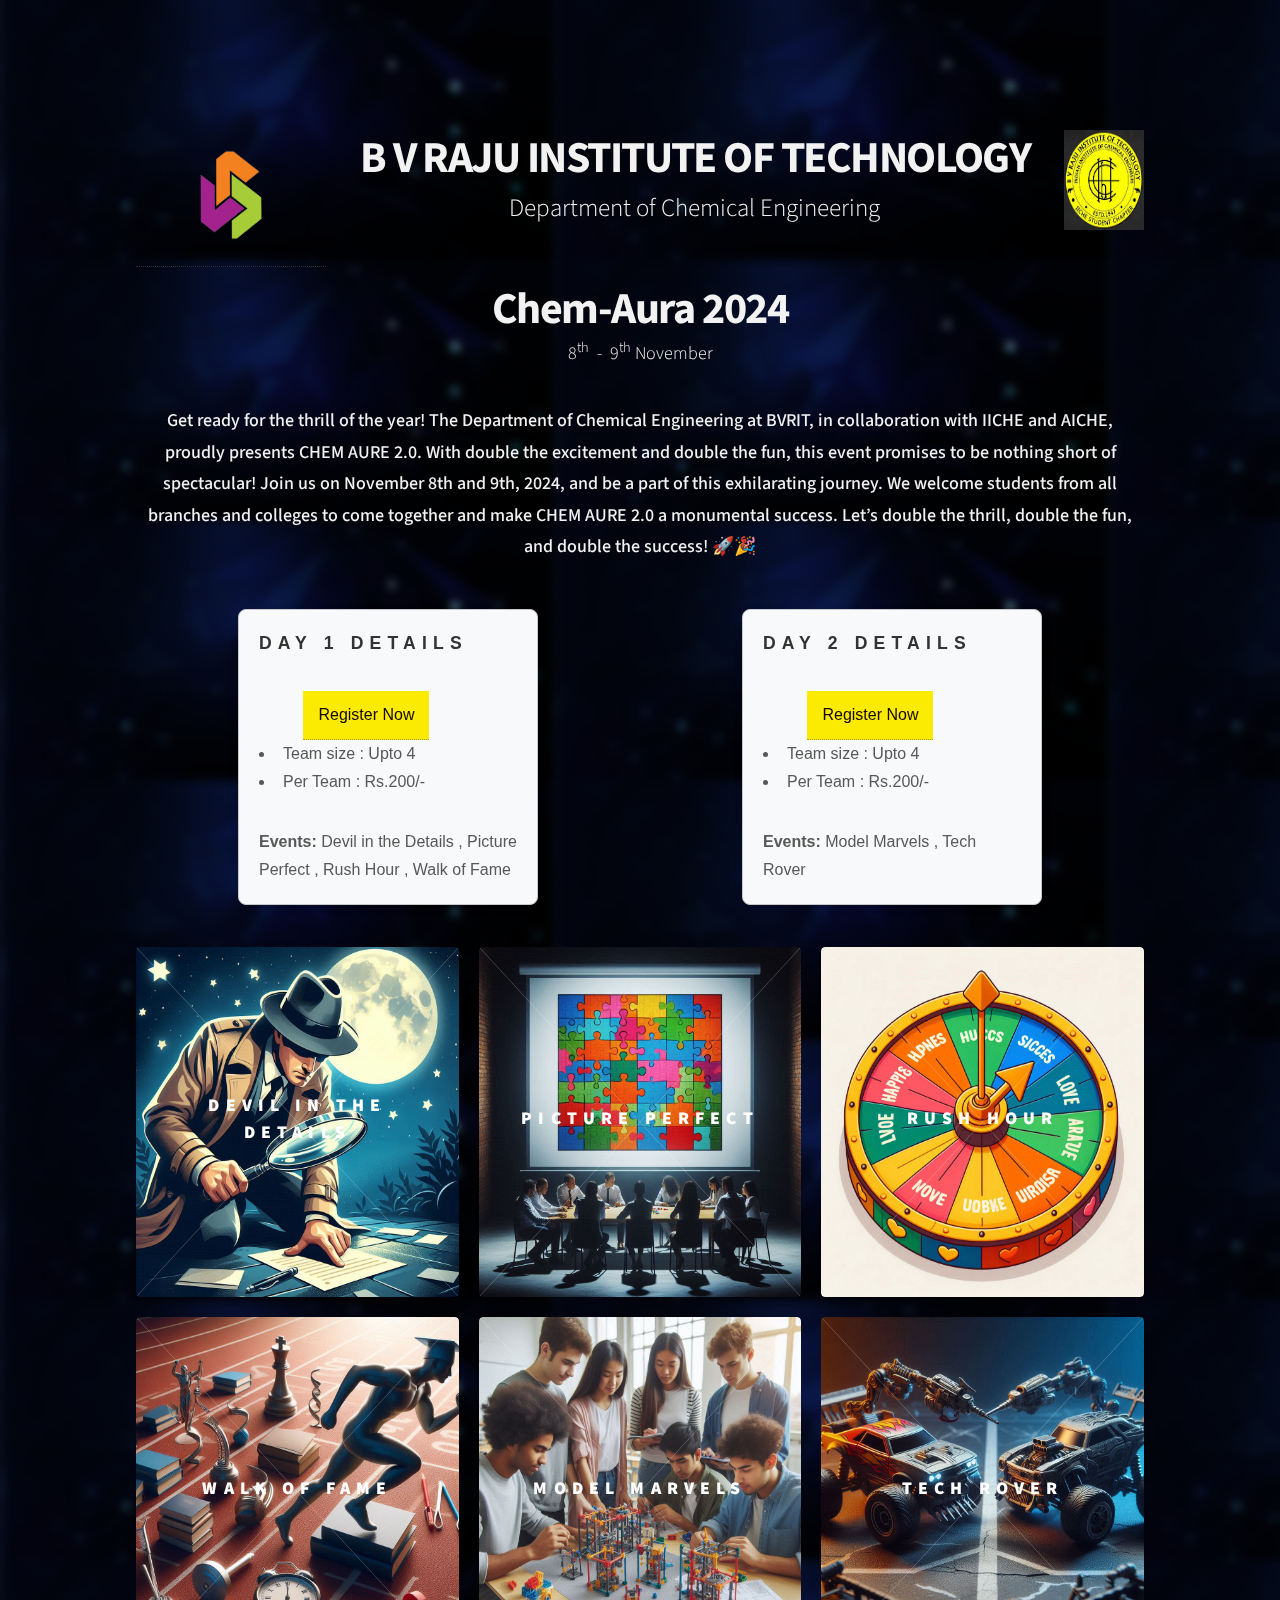
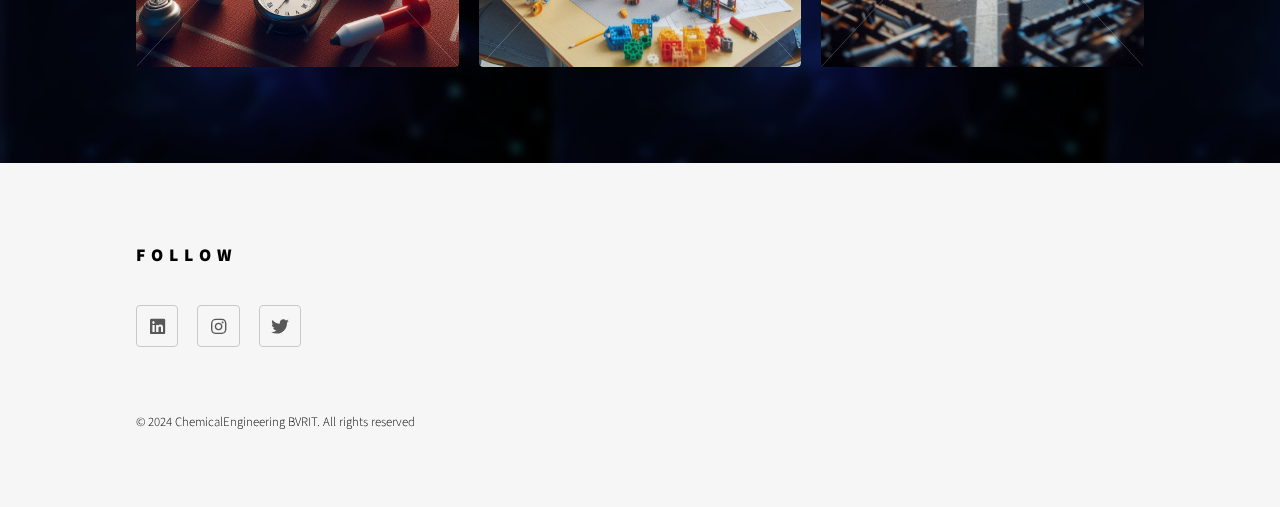
==== index.html @ 90253277 "Add files via upload" ====
<!DOCTYPE HTML>
<!--
	Phantom by HTML5 UP
	html5up.net | @ajlkn
	Free for personal and commercial use under the CCA 3.0 license (html5up.net/license)
-->
<html>

<head>
	<style>
		h1 {
			text-align: center;
		}
		/* h2{
			color: black;
		} */
	</style>
	<link rel="icon" href="./images/logo5.jpeg" type="image/png">
	<title>Chem-Aura</title>
	<meta charset="utf-8" />
	<meta name="viewport" content="width=device-width, initial-scale=1, user-scalable=no" />
	<link rel="stylesheet" href="assets/css/main.css" />
	<noscript>
		<link rel="stylesheet" href="assets/css/noscript.css" />
	</noscript>
	<link rel="stylesheet" href="./style.css">

</head>

<body class="is-preload">
	<!-- Wrapper -->
	<div id="wrapper">


		<!-- Header -->
		<header id="header">



			<!-- Logo -->
			<!-- <a href="index.html" class="logo">
									<a href="https://www.bvrit.ac.in/">
										<img src="./images/download.png" height="100" width="80" alt=""/>
									</a>
									<span class="symbol"></span>
									
								</a> -->

			<!-- Nav -->
			<!-- <nav>
									<ul>
										
										<li><a href="#">HOME</a></li>
										<li><a href="#">EVENTS</a></li>
										<li><a href="#">ACHIEVEMENTS</a></li>
										<li><a href="#">GALLERY</a></li>
										<li><a href="#">SIGN IN</a></li>
										<li><a href="#">LOGIN</a></li>
										<li><a href="#menu">Menu</a></li>										
									</ul>
								</nav> -->





		</header>

		<!-- Menu -->
		<!-- <nav id="menu">
						<h2>Menu</h2>
						<ul>
							<li><a href="index.html">HOME</a></li>
							<li><a href="generic.html">EVENTS</a></li>
							<li><a href="generic.html">ABOUT US</a></li>
							<li><a href="generic.html">GALLERY</a></li>
							<li><a href="elements.html">CONTACT US</a></li>
						</ul>
					</nav> -->

		<!-- Main -->
		<div id="main">
			<div class="inner">
				<div class="title">
					<div>
						<a href="https://www.bvrit.ac.in/" target="_blank">
							<img src="./images/vishnulogo.png" height="130" width="190" alt="" />
						</a>
					</div>
					<div class="one">
						<h1>B V RAJU INSTITUTE OF TECHNOLOGY</h1>
						<p class="dates">Department of Chemical Engineering</p>
					</div>
					<div style="margin-bottom: 10px;">
						
							<img src="./images/logo5.jpeg" height="100" width="80" alt="" />
						</a>
					</div>
				</div>
				<div class="top">

					<div class="sample">

						<h1>Chem-Aura 2024</h1>
						<p class="dates">8<sup>th</sup>&nbsp;&nbsp;-&nbsp;&nbsp;9<sup>th</sup>&nbsp;November
						</p>
					</div>

					<p style="font-weight: 500; font-size: 18px;">
						Get ready for the thrill of the year! The Department of Chemical Engineering at BVRIT, in collaboration with IICHE and AICHE, proudly presents CHEM AURE 2.0. With double the excitement and double the fun, this event promises to be nothing short of spectacular! Join us on November 8th and 9th, 2024, and be a part of this exhilarating journey. We welcome students from all branches and colleges to come together and make CHEM AURE 2.0 a monumental success. Let’s double the thrill, double the fun, and double the success! 🚀🎉
					</p>
				</div>
                <div class="box-container">
					<div class="box">
						<h2>Day 1 Details</h2>
						&nbsp;&nbsp;&nbsp;&nbsp;&nbsp;&nbsp;&nbsp;&nbsp;&nbsp;&nbsp;<a href="https://docs.google.com/forms/d/e/1FAIpQLScf9e04W1y0f5nk5h-5XOIHzHJg6T44uMet6KG5LldfejYr8A/viewform?usp=sf_link" class="register-button">Register Now</a>
                        <br>
						<ul>
                            <li>Team size : Upto 4</li>
                            <li>Per Team : Rs.200/-</li>
                        </ul>
						<p><strong>Events:</strong> Devil in the Details , Picture Perfect , Rush Hour , Walk of Fame</p>
					</div>
					<div class="box">
						<h2>Day 2 Details</h2>
						&nbsp;&nbsp;&nbsp;&nbsp;&nbsp;&nbsp;&nbsp;&nbsp;&nbsp;&nbsp;<a href="https://docs.google.com/forms/d/e/1FAIpQLScf9e04W1y0f5nk5h-5XOIHzHJg6T44uMet6KG5LldfejYr8A/viewform?usp=sf_link" class="register-button">Register Now</a>
						<ul>
                            <li>Team size : Upto 4</li>
                            <li>Per Team : Rs.200/-</li>
                        </ul>
						<p><strong>Events:</strong> Model Marvels , Tech Rover</p>
					</div>
				</div>

				<!-- <header>
								<h1>TECHSURGE 2023<br />
									
									<style>
										body{
											font-family: Calibri,sans-serif;
										}
									</style>
								</h1>
								<b><fontsize="5">Welcome to our upcoming tech extravaganza! We are thrilled to announce the arrival of TECHSURGE, an
								electrifying celebration of innovation, creativity, and all things tech. Get ready to immerse yourself in a dynamic
								atmosphere where brilliant minds converge to showcase groundbreaking projects, explore the latest advancements, and
								engage in riveting discussions. From coding challenges to new innovations, TechSurge promises a journey
								through the cutting edge of technology. Whether you're a seasoned professional, a student eager to learn, or just
								someone with a passion for tech, join us for an unforgettable experience that will fuel your curiosity, broaden your
								horizons, and leave you inspired. Mark your calendars, because the future of technology awaits at TechSurge!</font></b>
							</header> -->
				<section class="tiles">
					<article>
						<span class="image">
							<img src="./images/a detective holding a magnifying glass.png" height="350" width="350" alt="" />
						</span>
						<a href="./devilInTheDetails.html">

							<h2>Devil in the Details</h2>

							<div class="content">
								<p>Catch or notice the mysterious element hidden in the details!</p>
							</div>
						</a>
					</article>
					<article>
						<span class="image">
							<img src="./images/a puzzle being screened on a projector.png" height="350" width="350" alt="" />
						</span>
						<a href="./picturePerfect.html">
							<h2>Picture Perfect</h2>
							<div class="content">
								<p>Use your intellect and find what it is!</p>
							</div>
						</a>
					</article>
					<article>
						<span class="image">
							<img src="./images/an interesting lucky spinning wheel.png" height="350" width="350" alt="" />
						</span>
						<a href="./RushHour.html">
							<h2>Rush hour</h2>
							<div class="content">
								<p>Be quick and be wise !</p>
							</div>
						</a>
					</article>
					<article>
						<span class="image">
							<img src="./images/a person on a running track with academic props.png" height="350" width="350" alt="" />
						</span>
						<a href="./Walk_of_Fame.html">
							<h2>Walk of Fame</h2>
							<div class="content">
								<p>Check your luck but be cautious at the same time !</p>
							</div>
						</a>
					</article>
					<article>
						<span class="image">
							<img src="./images/students creating engineering models.png" height="350" width="350" alt="" />
						</span>
						<a href="./ModelMarvels.html">
							<h2>Model Marvels</h2>
							<div class="content">
								<p>Show them where you stand in your academics!</p>
							</div>
						</a>
					</article>
					<article>
						<span class="image">
							<img src="./images/two toycars in a battle arena fighting each other.png" height="350" width="350" alt="" />
						</span>
						<a href="./TechRover.html">
							<h2>Tech Rover</h2>
							<div class="content">
								<p>Build you vehicle and leave the world behind!</p>
							</div>
						</a>
					</article>
				</section>
			</div>
		</div>

		<!-- Footer -->
		<footer id="footer">
			<div class="inner">
				<!-- <section>
								<h2>Get in touch</h2>
								<form method="post" action="#">
									<div class="fields">
										<div class="field half">
											<input type="text" name="name" id="name" placeholder="Name" />
										</div>
										<div class="field half">
											<input type="email" name="email" id="email" placeholder="Email" />
										</div>
										<div class="field">
											<textarea name="message" id="message" placeholder="Message"></textarea>
										</div>
									</div>
									<ul class="actions">
										<li><input type="submit" value="Send" class="primary" /></li>
									</ul>
								</form>
							</section> -->
				<section>
					<h2 style="color: black;">Follow</h2>
					<ul class="icons">
						<li><a href="https://www.linkedin.com/school/bv-raju-institute-of-technology-bvrit-/posts/?feedView=all"
								class="icon brands style2 fa-linkedin"><span class="label">Linkedin</span></a></li>

						<li><a href="https://www.instagram.com/iiche_bvrit?igsh=Nmg1cHo3Y2VwanJh"
								class="icon brands style2 fa-instagram"><span class="label">Instagram</span></a></li>
						<li><a href="https://twitter.com/bvritiic?lang=en" class="icon brands style2 fa-twitter"><span
									class="label">Dribbble</span></a></li>
						<!-- <li><a href="#" class="icon brands style2 fa-github"><span class="label">GitHub</span></a></li>
									<li><a href="#" class="icon brands style2 fa-500px"><span class="label">500px</span></a></li>
									<li><a href="#" class="icon solid style2 fa-phone"><span class="label">Phone</span></a></li>
									<li><a href="#" class="icon solid style2 fa-envelope"><span class="label">Email</span></a></li> -->
					</ul>
				</section>
				<ul class="copyright">
					<li style="color: black;">&copy; 2024 ChemicalEngineering BVRIT. All rights reserved</li>
				</ul>
			</div>
		</footer>

	</div>

	<!-- Scripts -->
	<script src="assets/js/jquery.min.js"></script>
	<script src="assets/js/browser.min.js"></script>
	<script src="assets/js/breakpoints.min.js"></script>
	<script src="assets/js/util.js"></script>
	<script src="assets/js/main.js"></script>

</body>

</html>
---- assets/css/main.css ----
@import url(fontawesome-all.min.css);
@import url("https://fonts.googleapis.com/css?family=Source+Sans+Pro:300,700,900");

/*
	Phantom by HTML5 UP
	html5up.net | @ajlkn
	Free for personal and commercial use under the CCA 3.0 license (html5up.net/license)
*/

html, body, div, span, applet, object,
iframe, h1, h2, h3, h4, h5, h6, p, blockquote,
pre, a, abbr, acronym, address, big, cite,
code, del, dfn, em, img, ins, kbd, q, s, samp,
small, strike, strong, sub, sup, tt, var, b,
u, i, center, dl, dt, dd, ol, ul, li, fieldset,
form, label, legend, table, caption, tbody,
tfoot, thead, tr, th, td, article, aside,
canvas, details, embed, figure, figcaption,
footer, header, hgroup, menu, nav, output, ruby,
section, summary, time, mark, audio, video {
	margin: 0;
	padding: 0;
	border: 0;
	font-size: 100%;
	font: inherit;
	vertical-align: baseline;}

article, aside, details, figcaption, figure,
footer, header, hgroup, menu, nav, section {
	display: block;}

body {
	line-height: 1;
}

ol, ul {
	list-style: none;
}

blockquote, q {
	quotes: none;
}

	blockquote:before, blockquote:after, q:before, q:after {
		content: '';
		content: none;
	}

table {
	border-collapse: collapse;
	border-spacing: 0;
}

body {
	-webkit-text-size-adjust: none;
}

mark {
	background-color: transparent;
	color: inherit;
}

input::-moz-focus-inner {
	border: 0;
	padding: 0;
}

input, select, textarea {
	-moz-appearance: none;
	-webkit-appearance: none;
	-ms-appearance: none;
	appearance: none;
}

/* Basic */

	@-ms-viewport {
		width: device-width;
	}

	body {
		-ms-overflow-style: scrollbar;
	}

	@media screen and (max-width: 480px) {

		html, body {
			min-width: 320px;
		}

	}

	html {
		box-sizing: border-box;
	}

	*, *:before, *:after {
		box-sizing: inherit;
	}

	body {
		background: #ffffff;
	}

		body.is-preload *, body.is-preload *:before, body.is-preload *:after {
			-moz-animation: none !important;
			-webkit-animation: none !important;
			-ms-animation: none !important;
			animation: none !important;
			-moz-transition: none !important;
			-webkit-transition: none !important;
			-ms-transition: none !important;
			transition: none !important;
		}

/* Type */

	body, input, select, textarea {
		color: #585858;
		font-family: "Source Sans Pro", Helvetica, sans-serif;
		font-size: 16pt;
		font-weight: 300;
		line-height: 1.75;
	}

		@media screen and (max-width: 1680px) {

			body, input, select, textarea {
				font-size: 14pt;
			}

		}

		@media screen and (max-width: 1280px) {

			body, input, select, textarea {
				font-size: 12pt;
			}

		}

	a {
		-moz-transition: border-bottom-color 0.2s ease, color 0.2s ease;
		-webkit-transition: border-bottom-color 0.2s ease, color 0.2s ease;
		-ms-transition: border-bottom-color 0.2s ease, color 0.2s ease;
		transition: border-bottom-color 0.2s ease, color 0.2s ease;
		text-decoration: none;
		color: #585858;
		border-bottom: dotted 1px rgba(88, 88, 88, 0.5);
	}

		a:hover {
			border-bottom-color: transparent;
			color: #f2849e !important;
		}

	strong, b {
		font-weight: 900;
	}

	em, i {
		font-style: italic;
	}

	p {
		margin: 0 0 2em 0;
	}

	h1 {
		font-size: 2.75em;
		font-weight: 700;
		line-height: 1.3;
		margin: 0 0 1em 0;
		letter-spacing: -0.035em;
	}

		h1 a {
			color: inherit;
		}

		@media screen and (max-width: 736px) {

			h1 {
				font-size: 2em;
				margin: 0 0 1em 0;
			}

		}

		@media screen and (max-width: 360px) {

			h1 {
				font-size: 1.75em;
			}

		}

	h2, h3, h4, h5, h6 {
		font-weight: 900;
		line-height: 1.5;
		margin: 0 0 2em 0;
		text-transform: uppercase;
		letter-spacing: 0.35em;
	}

		h2 a, h3 a, h4 a, h5 a, h6 a {
			color: inherit;
		}

	h2 {
		font-size: 1.1em;
	}

	h3 {
		font-size: 1em;
	}

	h4 {
		font-size: 0.8em;
	}

	h5 {
		font-size: 0.8em;
	}

	h6 {
		font-size: 0.8em;
	}

	@media screen and (max-width: 980px) {

		h1 br, h2 br, h3 br, h4 br, h5 br, h6 br {
			display: none;
		}

	}

	@media screen and (max-width: 736px) {

		h2 {
			font-size: 1em;
		}

		h3 {
			font-size: 0.8em;
		}

	}

	sub {
		font-size: 0.8em;
		position: relative;
		top: 0.5em;
	}

	sup {
		font-size: 0.8em;
		position: relative;
		top: -0.5em;
	}

	blockquote {
		border-left: solid 4px #c9c9c9;
		font-style: italic;
		margin: 0 0 2em 0;
		padding: 0.5em 0 0.5em 2em;
	}

	code {
		background: rgba(144, 144, 144, 0.075);
		border-radius: 4px;
		border: solid 1px #c9c9c9;
		font-family: "Courier New", monospace;
		font-size: 0.9em;
		margin: 0 0.25em;
		padding: 0.25em 0.65em;
	}

	pre {
		-webkit-overflow-scrolling: touch;
		font-family: "Courier New", monospace;
		font-size: 0.9em;
		margin: 0 0 2em 0;
	}

		pre code {
			display: block;
			line-height: 1.75;
			padding: 1em 1.5em;
			overflow-x: auto;
		}

	hr {
		border: 0;
		border-bottom: solid 1px #c9c9c9;
		margin: 2em 0;
	}

		hr.major {
			margin: 3em 0;
		}

	.align-left {
		text-align: left;
	}

	.align-center {
		text-align: center;
	}

	.align-right {
		text-align: right;
	}

/* Row */

	.row {
		display: flex;
		flex-wrap: wrap;
		box-sizing: border-box;
		align-items: stretch;
	}

		.row > * {
			box-sizing: border-box;
		}

		.row.gtr-uniform > * > :last-child {
			margin-bottom: 0;
		}

		.row.aln-left {
			justify-content: flex-start;
		}

		.row.aln-center {
			justify-content: center;
		}

		.row.aln-right {
			justify-content: flex-end;
		}

		.row.aln-top {
			align-items: flex-start;
		}

		.row.aln-middle {
			align-items: center;
		}

		.row.aln-bottom {
			align-items: flex-end;
		}

		.row > .imp {
			order: -1;
		}

		.row > .col-1 {
			width: 8.33333%;
		}

		.row > .off-1 {
			margin-left: 8.33333%;
		}

		.row > .col-2 {
			width: 16.66667%;
		}

		.row > .off-2 {
			margin-left: 16.66667%;
		}

		.row > .col-3 {
			width: 25%;
		}

		.row > .off-3 {
			margin-left: 25%;
		}

		.row > .col-4 {
			width: 33.33333%;
		}

		.row > .off-4 {
			margin-left: 33.33333%;
		}

		.row > .col-5 {
			width: 41.66667%;
		}

		.row > .off-5 {
			margin-left: 41.66667%;
		}

		.row > .col-6 {
			width: 50%;
		}

		.row > .off-6 {
			margin-left: 50%;
		}

		.row > .col-7 {
			width: 58.33333%;
		}

		.row > .off-7 {
			margin-left: 58.33333%;
		}

		.row > .col-8 {
			width: 66.66667%;
		}

		.row > .off-8 {
			margin-left: 66.66667%;
		}

		.row > .col-9 {
			width: 75%;
		}

		.row > .off-9 {
			margin-left: 75%;
		}

		.row > .col-10 {
			width: 83.33333%;
		}

		.row > .off-10 {
			margin-left: 83.33333%;
		}

		.row > .col-11 {
			width: 91.66667%;
		}

		.row > .off-11 {
			margin-left: 91.66667%;
		}

		.row > .col-12 {
			width: 100%;
		}

		.row > .off-12 {
			margin-left: 100%;
		}

		.row.gtr-0 {
			margin-top: 0;
			margin-left: 0em;
		}

			.row.gtr-0 > * {
				padding: 0 0 0 0em;
			}

			.row.gtr-0.gtr-uniform {
				margin-top: 0em;
			}

				.row.gtr-0.gtr-uniform > * {
					padding-top: 0em;
				}

		.row.gtr-25 {
			margin-top: 0;
			margin-left: -0.5em;
		}

			.row.gtr-25 > * {
				padding: 0 0 0 0.5em;
			}

			.row.gtr-25.gtr-uniform {
				margin-top: -0.5em;
			}

				.row.gtr-25.gtr-uniform > * {
					padding-top: 0.5em;
				}

		.row.gtr-50 {
			margin-top: 0;
			margin-left: -1em;
		}

			.row.gtr-50 > * {
				padding: 0 0 0 1em;
			}

			.row.gtr-50.gtr-uniform {
				margin-top: -1em;
			}

				.row.gtr-50.gtr-uniform > * {
					padding-top: 1em;
				}

		.row {
			margin-top: 0;
			margin-left: -2em;
		}

			.row > * {
				padding: 0 0 0 2em;
			}

			.row.gtr-uniform {
				margin-top: -2em;
			}

				.row.gtr-uniform > * {
					padding-top: 2em;
				}

		.row.gtr-150 {
			margin-top: 0;
			margin-left: -3em;
		}

			.row.gtr-150 > * {
				padding: 0 0 0 3em;
			}

			.row.gtr-150.gtr-uniform {
				margin-top: -3em;
			}

				.row.gtr-150.gtr-uniform > * {
					padding-top: 3em;
				}

		.row.gtr-200 {
			margin-top: 0;
			margin-left: -4em;
		}

			.row.gtr-200 > * {
				padding: 0 0 0 4em;
			}

			.row.gtr-200.gtr-uniform {
				margin-top: -4em;
			}

				.row.gtr-200.gtr-uniform > * {
					padding-top: 4em;
				}

		@media screen and (max-width: 1680px) {

			.row {
				display: flex;
				flex-wrap: wrap;
				box-sizing: border-box;
				align-items: stretch;
			}

				.row > * {
					box-sizing: border-box;
				}

				.row.gtr-uniform > * > :last-child {
					margin-bottom: 0;
				}

				.row.aln-left {
					justify-content: flex-start;
				}

				.row.aln-center {
					justify-content: center;
				}

				.row.aln-right {
					justify-content: flex-end;
				}

				.row.aln-top {
					align-items: flex-start;
				}

				.row.aln-middle {
					align-items: center;
				}

				.row.aln-bottom {
					align-items: flex-end;
				}

				.row > .imp-xlarge {
					order: -1;
				}

				.row > .col-1-xlarge {
					width: 8.33333%;
				}

				.row > .off-1-xlarge {
					margin-left: 8.33333%;
				}

				.row > .col-2-xlarge {
					width: 16.66667%;
				}

				.row > .off-2-xlarge {
					margin-left: 16.66667%;
				}

				.row > .col-3-xlarge {
					width: 25%;
				}

				.row > .off-3-xlarge {
					margin-left: 25%;
				}

				.row > .col-4-xlarge {
					width: 33.33333%;
				}

				.row > .off-4-xlarge {
					margin-left: 33.33333%;
				}

				.row > .col-5-xlarge {
					width: 41.66667%;
				}

				.row > .off-5-xlarge {
					margin-left: 41.66667%;
				}

				.row > .col-6-xlarge {
					width: 50%;
				}

				.row > .off-6-xlarge {
					margin-left: 50%;
				}

				.row > .col-7-xlarge {
					width: 58.33333%;
				}

				.row > .off-7-xlarge {
					margin-left: 58.33333%;
				}

				.row > .col-8-xlarge {
					width: 66.66667%;
				}

				.row > .off-8-xlarge {
					margin-left: 66.66667%;
				}

				.row > .col-9-xlarge {
					width: 75%;
				}

				.row > .off-9-xlarge {
					margin-left: 75%;
				}

				.row > .col-10-xlarge {
					width: 83.33333%;
				}

				.row > .off-10-xlarge {
					margin-left: 83.33333%;
				}

				.row > .col-11-xlarge {
					width: 91.66667%;
				}

				.row > .off-11-xlarge {
					margin-left: 91.66667%;
				}

				.row > .col-12-xlarge {
					width: 100%;
				}

				.row > .off-12-xlarge {
					margin-left: 100%;
				}

				.row.gtr-0 {
					margin-top: 0;
					margin-left: 0em;
				}

					.row.gtr-0 > * {
						padding: 0 0 0 0em;
					}

					.row.gtr-0.gtr-uniform {
						margin-top: 0em;
					}

						.row.gtr-0.gtr-uniform > * {
							padding-top: 0em;
						}

				.row.gtr-25 {
					margin-top: 0;
					margin-left: -0.5em;
				}

					.row.gtr-25 > * {
						padding: 0 0 0 0.5em;
					}

					.row.gtr-25.gtr-uniform {
						margin-top: -0.5em;
					}

						.row.gtr-25.gtr-uniform > * {
							padding-top: 0.5em;
						}

				.row.gtr-50 {
					margin-top: 0;
					margin-left: -1em;
				}

					.row.gtr-50 > * {
						padding: 0 0 0 1em;
					}

					.row.gtr-50.gtr-uniform {
						margin-top: -1em;
					}

						.row.gtr-50.gtr-uniform > * {
							padding-top: 1em;
						}

				.row {
					margin-top: 0;
					margin-left: -2em;
				}

					.row > * {
						padding: 0 0 0 2em;
					}

					.row.gtr-uniform {
						margin-top: -2em;
					}

						.row.gtr-uniform > * {
							padding-top: 2em;
						}

				.row.gtr-150 {
					margin-top: 0;
					margin-left: -3em;
				}

					.row.gtr-150 > * {
						padding: 0 0 0 3em;
					}

					.row.gtr-150.gtr-uniform {
						margin-top: -3em;
					}

						.row.gtr-150.gtr-uniform > * {
							padding-top: 3em;
						}

				.row.gtr-200 {
					margin-top: 0;
					margin-left: -4em;
				}

					.row.gtr-200 > * {
						padding: 0 0 0 4em;
					}

					.row.gtr-200.gtr-uniform {
						margin-top: -4em;
					}

						.row.gtr-200.gtr-uniform > * {
							padding-top: 4em;
						}

		}

		@media screen and (max-width: 1280px) {

			.row {
				display: flex;
				flex-wrap: wrap;
				box-sizing: border-box;
				align-items: stretch;
			}

				.row > * {
					box-sizing: border-box;
				}

				.row.gtr-uniform > * > :last-child {
					margin-bottom: 0;
				}

				.row.aln-left {
					justify-content: flex-start;
				}

				.row.aln-center {
					justify-content: center;
				}

				.row.aln-right {
					justify-content: flex-end;
				}

				.row.aln-top {
					align-items: flex-start;
				}

				.row.aln-middle {
					align-items: center;
				}

				.row.aln-bottom {
					align-items: flex-end;
				}

				.row > .imp-large {
					order: -1;
				}

				.row > .col-1-large {
					width: 8.33333%;
				}

				.row > .off-1-large {
					margin-left: 8.33333%;
				}

				.row > .col-2-large {
					width: 16.66667%;
				}

				.row > .off-2-large {
					margin-left: 16.66667%;
				}

				.row > .col-3-large {
					width: 25%;
				}

				.row > .off-3-large {
					margin-left: 25%;
				}

				.row > .col-4-large {
					width: 33.33333%;
				}

				.row > .off-4-large {
					margin-left: 33.33333%;
				}

				.row > .col-5-large {
					width: 41.66667%;
				}

				.row > .off-5-large {
					margin-left: 41.66667%;
				}

				.row > .col-6-large {
					width: 50%;
				}

				.row > .off-6-large {
					margin-left: 50%;
				}

				.row > .col-7-large {
					width: 58.33333%;
				}

				.row > .off-7-large {
					margin-left: 58.33333%;
				}

				.row > .col-8-large {
					width: 66.66667%;
				}

				.row > .off-8-large {
					margin-left: 66.66667%;
				}

				.row > .col-9-large {
					width: 75%;
				}

				.row > .off-9-large {
					margin-left: 75%;
				}

				.row > .col-10-large {
					width: 83.33333%;
				}

				.row > .off-10-large {
					margin-left: 83.33333%;
				}

				.row > .col-11-large {
					width: 91.66667%;
				}

				.row > .off-11-large {
					margin-left: 91.66667%;
				}

				.row > .col-12-large {
					width: 100%;
				}

				.row > .off-12-large {
					margin-left: 100%;
				}

				.row.gtr-0 {
					margin-top: 0;
					margin-left: 0em;
				}

					.row.gtr-0 > * {
						padding: 0 0 0 0em;
					}

					.row.gtr-0.gtr-uniform {
						margin-top: 0em;
					}

						.row.gtr-0.gtr-uniform > * {
							padding-top: 0em;
						}

				.row.gtr-25 {
					margin-top: 0;
					margin-left: -0.5em;
				}

					.row.gtr-25 > * {
						padding: 0 0 0 0.5em;
					}

					.row.gtr-25.gtr-uniform {
						margin-top: -0.5em;
					}

						.row.gtr-25.gtr-uniform > * {
							padding-top: 0.5em;
						}

				.row.gtr-50 {
					margin-top: 0;
					margin-left: -1em;
				}

					.row.gtr-50 > * {
						padding: 0 0 0 1em;
					}

					.row.gtr-50.gtr-uniform {
						margin-top: -1em;
					}

						.row.gtr-50.gtr-uniform > * {
							padding-top: 1em;
						}

				.row {
					margin-top: 0;
					margin-left: -2em;
				}

					.row > * {
						padding: 0 0 0 2em;
					}

					.row.gtr-uniform {
						margin-top: -2em;
					}

						.row.gtr-uniform > * {
							padding-top: 2em;
						}

				.row.gtr-150 {
					margin-top: 0;
					margin-left: -3em;
				}

					.row.gtr-150 > * {
						padding: 0 0 0 3em;
					}

					.row.gtr-150.gtr-uniform {
						margin-top: -3em;
					}

						.row.gtr-150.gtr-uniform > * {
							padding-top: 3em;
						}

				.row.gtr-200 {
					margin-top: 0;
					margin-left: -4em;
				}

					.row.gtr-200 > * {
						padding: 0 0 0 4em;
					}

					.row.gtr-200.gtr-uniform {
						margin-top: -4em;
					}

						.row.gtr-200.gtr-uniform > * {
							padding-top: 4em;
						}

		}

		@media screen and (max-width: 980px) {

			.row {
				display: flex;
				flex-wrap: wrap;
				box-sizing: border-box;
				align-items: stretch;
			}

				.row > * {
					box-sizing: border-box;
				}

				.row.gtr-uniform > * > :last-child {
					margin-bottom: 0;
				}

				.row.aln-left {
					justify-content: flex-start;
				}

				.row.aln-center {
					justify-content: center;
				}

				.row.aln-right {
					justify-content: flex-end;
				}

				.row.aln-top {
					align-items: flex-start;
				}

				.row.aln-middle {
					align-items: center;
				}

				.row.aln-bottom {
					align-items: flex-end;
				}

				.row > .imp-medium {
					order: -1;
				}

				.row > .col-1-medium {
					width: 8.33333%;
				}

				.row > .off-1-medium {
					margin-left: 8.33333%;
				}

				.row > .col-2-medium {
					width: 16.66667%;
				}

				.row > .off-2-medium {
					margin-left: 16.66667%;
				}

				.row > .col-3-medium {
					width: 25%;
				}

				.row > .off-3-medium {
					margin-left: 25%;
				}

				.row > .col-4-medium {
					width: 33.33333%;
				}

				.row > .off-4-medium {
					margin-left: 33.33333%;
				}

				.row > .col-5-medium {
					width: 41.66667%;
				}

				.row > .off-5-medium {
					margin-left: 41.66667%;
				}

				.row > .col-6-medium {
					width: 50%;
				}

				.row > .off-6-medium {
					margin-left: 50%;
				}

				.row > .col-7-medium {
					width: 58.33333%;
				}

				.row > .off-7-medium {
					margin-left: 58.33333%;
				}

				.row > .col-8-medium {
					width: 66.66667%;
				}

				.row > .off-8-medium {
					margin-left: 66.66667%;
				}

				.row > .col-9-medium {
					width: 75%;
				}

				.row > .off-9-medium {
					margin-left: 75%;
				}

				.row > .col-10-medium {
					width: 83.33333%;
				}

				.row > .off-10-medium {
					margin-left: 83.33333%;
				}

				.row > .col-11-medium {
					width: 91.66667%;
				}

				.row > .off-11-medium {
					margin-left: 91.66667%;
				}

				.row > .col-12-medium {
					width: 100%;
				}

				.row > .off-12-medium {
					margin-left: 100%;
				}

				.row.gtr-0 {
					margin-top: 0;
					margin-left: 0em;
				}

					.row.gtr-0 > * {
						padding: 0 0 0 0em;
					}

					.row.gtr-0.gtr-uniform {
						margin-top: 0em;
					}

						.row.gtr-0.gtr-uniform > * {
							padding-top: 0em;
						}

				.row.gtr-25 {
					margin-top: 0;
					margin-left: -0.375em;
				}

					.row.gtr-25 > * {
						padding: 0 0 0 0.375em;
					}

					.row.gtr-25.gtr-uniform {
						margin-top: -0.375em;
					}

						.row.gtr-25.gtr-uniform > * {
							padding-top: 0.375em;
						}

				.row.gtr-50 {
					margin-top: 0;
					margin-left: -0.75em;
				}

					.row.gtr-50 > * {
						padding: 0 0 0 0.75em;
					}

					.row.gtr-50.gtr-uniform {
						margin-top: -0.75em;
					}

						.row.gtr-50.gtr-uniform > * {
							padding-top: 0.75em;
						}

				.row {
					margin-top: 0;
					margin-left: -1.5em;
				}

					.row > * {
						padding: 0 0 0 1.5em;
					}

					.row.gtr-uniform {
						margin-top: -1.5em;
					}

						.row.gtr-uniform > * {
							padding-top: 1.5em;
						}

				.row.gtr-150 {
					margin-top: 0;
					margin-left: -2.25em;
				}

					.row.gtr-150 > * {
						padding: 0 0 0 2.25em;
					}

					.row.gtr-150.gtr-uniform {
						margin-top: -2.25em;
					}

						.row.gtr-150.gtr-uniform > * {
							padding-top: 2.25em;
						}

				.row.gtr-200 {
					margin-top: 0;
					margin-left: -3em;
				}

					.row.gtr-200 > * {
						padding: 0 0 0 3em;
					}

					.row.gtr-200.gtr-uniform {
						margin-top: -3em;
					}

						.row.gtr-200.gtr-uniform > * {
							padding-top: 3em;
						}

		}

		@media screen and (max-width: 736px) {

			.row {
				display: flex;
				flex-wrap: wrap;
				box-sizing: border-box;
				align-items: stretch;
			}

				.row > * {
					box-sizing: border-box;
				}

				.row.gtr-uniform > * > :last-child {
					margin-bottom: 0;
				}

				.row.aln-left {
					justify-content: flex-start;
				}

				.row.aln-center {
					justify-content: center;
				}

				.row.aln-right {
					justify-content: flex-end;
				}

				.row.aln-top {
					align-items: flex-start;
				}

				.row.aln-middle {
					align-items: center;
				}

				.row.aln-bottom {
					align-items: flex-end;
				}

				.row > .imp-small {
					order: -1;
				}

				.row > .col-1-small {
					width: 8.33333%;
				}

				.row > .off-1-small {
					margin-left: 8.33333%;
				}

				.row > .col-2-small {
					width: 16.66667%;
				}

				.row > .off-2-small {
					margin-left: 16.66667%;
				}

				.row > .col-3-small {
					width: 25%;
				}

				.row > .off-3-small {
					margin-left: 25%;
				}

				.row > .col-4-small {
					width: 33.33333%;
				}

				.row > .off-4-small {
					margin-left: 33.33333%;
				}

				.row > .col-5-small {
					width: 41.66667%;
				}

				.row > .off-5-small {
					margin-left: 41.66667%;
				}

				.row > .col-6-small {
					width: 50%;
				}

				.row > .off-6-small {
					margin-left: 50%;
				}

				.row > .col-7-small {
					width: 58.33333%;
				}

				.row > .off-7-small {
					margin-left: 58.33333%;
				}

				.row > .col-8-small {
					width: 66.66667%;
				}

				.row > .off-8-small {
					margin-left: 66.66667%;
				}

				.row > .col-9-small {
					width: 75%;
				}

				.row > .off-9-small {
					margin-left: 75%;
				}

				.row > .col-10-small {
					width: 83.33333%;
				}

				.row > .off-10-small {
					margin-left: 83.33333%;
				}

				.row > .col-11-small {
					width: 91.66667%;
				}

				.row > .off-11-small {
					margin-left: 91.66667%;
				}

				.row > .col-12-small {
					width: 100%;
				}

				.row > .off-12-small {
					margin-left: 100%;
				}

				.row.gtr-0 {
					margin-top: 0;
					margin-left: 0em;
				}

					.row.gtr-0 > * {
						padding: 0 0 0 0em;
					}

					.row.gtr-0.gtr-uniform {
						margin-top: 0em;
					}

						.row.gtr-0.gtr-uniform > * {
							padding-top: 0em;
						}

				.row.gtr-25 {
					margin-top: 0;
					margin-left: -0.25em;
				}

					.row.gtr-25 > * {
						padding: 0 0 0 0.25em;
					}

					.row.gtr-25.gtr-uniform {
						margin-top: -0.25em;
					}

						.row.gtr-25.gtr-uniform > * {
							padding-top: 0.25em;
						}

				.row.gtr-50 {
					margin-top: 0;
					margin-left: -0.5em;
				}

					.row.gtr-50 > * {
						padding: 0 0 0 0.5em;
					}

					.row.gtr-50.gtr-uniform {
						margin-top: -0.5em;
					}

						.row.gtr-50.gtr-uniform > * {
							padding-top: 0.5em;
						}

				.row {
					margin-top: 0;
					margin-left: -1em;
				}

					.row > * {
						padding: 0 0 0 1em;
					}

					.row.gtr-uniform {
						margin-top: -1em;
					}

						.row.gtr-uniform > * {
							padding-top: 1em;
						}

				.row.gtr-150 {
					margin-top: 0;
					margin-left: -1.5em;
				}

					.row.gtr-150 > * {
						padding: 0 0 0 1.5em;
					}

					.row.gtr-150.gtr-uniform {
						margin-top: -1.5em;
					}

						.row.gtr-150.gtr-uniform > * {
							padding-top: 1.5em;
						}

				.row.gtr-200 {
					margin-top: 0;
					margin-left: -2em;
				}

					.row.gtr-200 > * {
						padding: 0 0 0 2em;
					}

					.row.gtr-200.gtr-uniform {
						margin-top: -2em;
					}

						.row.gtr-200.gtr-uniform > * {
							padding-top: 2em;
						}

		}

		@media screen and (max-width: 480px) {

			.row {
				display: flex;
				flex-wrap: wrap;
				box-sizing: border-box;
				align-items: stretch;
			}

				.row > * {
					box-sizing: border-box;
				}

				.row.gtr-uniform > * > :last-child {
					margin-bottom: 0;
				}

				.row.aln-left {
					justify-content: flex-start;
				}

				.row.aln-center {
					justify-content: center;
				}

				.row.aln-right {
					justify-content: flex-end;
				}

				.row.aln-top {
					align-items: flex-start;
				}

				.row.aln-middle {
					align-items: center;
				}

				.row.aln-bottom {
					align-items: flex-end;
				}

				.row > .imp-xsmall {
					order: -1;
				}

				.row > .col-1-xsmall {
					width: 8.33333%;
				}

				.row > .off-1-xsmall {
					margin-left: 8.33333%;
				}

				.row > .col-2-xsmall {
					width: 16.66667%;
				}

				.row > .off-2-xsmall {
					margin-left: 16.66667%;
				}

				.row > .col-3-xsmall {
					width: 25%;
				}

				.row > .off-3-xsmall {
					margin-left: 25%;
				}

				.row > .col-4-xsmall {
					width: 33.33333%;
				}

				.row > .off-4-xsmall {
					margin-left: 33.33333%;
				}

				.row > .col-5-xsmall {
					width: 41.66667%;
				}

				.row > .off-5-xsmall {
					margin-left: 41.66667%;
				}

				.row > .col-6-xsmall {
					width: 50%;
				}

				.row > .off-6-xsmall {
					margin-left: 50%;
				}

				.row > .col-7-xsmall {
					width: 58.33333%;
				}

				.row > .off-7-xsmall {
					margin-left: 58.33333%;
				}

				.row > .col-8-xsmall {
					width: 66.66667%;
				}

				.row > .off-8-xsmall {
					margin-left: 66.66667%;
				}

				.row > .col-9-xsmall {
					width: 75%;
				}

				.row > .off-9-xsmall {
					margin-left: 75%;
				}

				.row > .col-10-xsmall {
					width: 83.33333%;
				}

				.row > .off-10-xsmall {
					margin-left: 83.33333%;
				}

				.row > .col-11-xsmall {
					width: 91.66667%;
				}

				.row > .off-11-xsmall {
					margin-left: 91.66667%;
				}

				.row > .col-12-xsmall {
					width: 100%;
				}

				.row > .off-12-xsmall {
					margin-left: 100%;
				}

				.row.gtr-0 {
					margin-top: 0;
					margin-left: 0em;
				}

					.row.gtr-0 > * {
						padding: 0 0 0 0em;
					}

					.row.gtr-0.gtr-uniform {
						margin-top: 0em;
					}

						.row.gtr-0.gtr-uniform > * {
							padding-top: 0em;
						}

				.row.gtr-25 {
					margin-top: 0;
					margin-left: -0.25em;
				}

					.row.gtr-25 > * {
						padding: 0 0 0 0.25em;
					}

					.row.gtr-25.gtr-uniform {
						margin-top: -0.25em;
					}

						.row.gtr-25.gtr-uniform > * {
							padding-top: 0.25em;
						}

				.row.gtr-50 {
					margin-top: 0;
					margin-left: -0.5em;
				}

					.row.gtr-50 > * {
						padding: 0 0 0 0.5em;
					}

					.row.gtr-50.gtr-uniform {
						margin-top: -0.5em;
					}

						.row.gtr-50.gtr-uniform > * {
							padding-top: 0.5em;
						}

				.row {
					margin-top: 0;
					margin-left: -1em;
				}

					.row > * {
						padding: 0 0 0 1em;
					}

					.row.gtr-uniform {
						margin-top: -1em;
					}

						.row.gtr-uniform > * {
							padding-top: 1em;
						}

				.row.gtr-150 {
					margin-top: 0;
					margin-left: -1.5em;
				}

					.row.gtr-150 > * {
						padding: 0 0 0 1.5em;
					}

					.row.gtr-150.gtr-uniform {
						margin-top: -1.5em;
					}

						.row.gtr-150.gtr-uniform > * {
							padding-top: 1.5em;
						}

				.row.gtr-200 {
					margin-top: 0;
					margin-left: -2em;
				}

					.row.gtr-200 > * {
						padding: 0 0 0 2em;
					}

					.row.gtr-200.gtr-uniform {
						margin-top: -2em;
					}

						.row.gtr-200.gtr-uniform > * {
							padding-top: 2em;
						}

		}

/* Section/Article */

	section.special, article.special {
		text-align: center;
	}

	header p {
		margin-top: -1em;
	}

	@media screen and (max-width: 736px) {

		header p {
			margin-top: 0;
		}

	}

/* Icon */

	.icon {
		text-decoration: none;
		border-bottom: none;
		position: relative;
	}

		.icon:before {
			-moz-osx-font-smoothing: grayscale;
			-webkit-font-smoothing: antialiased;
			display: inline-block;
			font-style: normal;
			font-variant: normal;
			text-rendering: auto;
			line-height: 1;
			text-transform: none !important;
			font-family: 'Font Awesome 5 Free';
			font-weight: 400;
		}

		.icon > .label {
			display: none;
		}

		.icon:before {
			line-height: inherit;
		}

		.icon.solid:before {
			font-weight: 900;
		}

		.icon.brands:before {
			font-family: 'Font Awesome 5 Brands';
		}

		.icon.style2 {
			-moz-transition: background-color 0.2s ease-in-out, color 0.2s ease-in-out, border-color 0.2s ease-in-out;
			-webkit-transition: background-color 0.2s ease-in-out, color 0.2s ease-in-out, border-color 0.2s ease-in-out;
			-ms-transition: background-color 0.2s ease-in-out, color 0.2s ease-in-out, border-color 0.2s ease-in-out;
			transition: background-color 0.2s ease-in-out, color 0.2s ease-in-out, border-color 0.2s ease-in-out;
			background-color: transparent;
			border: solid 1px #c9c9c9;
			border-radius: 4px;
			width: 2.65em;
			height: 2.65em;
			display: inline-block;
			text-align: center;
			line-height: 2.65em;
			color: inherit;
		}

			.icon.style2:before {
				font-size: 1.1em;
			}

			.icon.style2:hover {
				color: #f2849e;
				border-color: #f2849e;
			}

			.icon.style2:active {
				background-color: rgba(242, 132, 158, 0.1);
			}

/* List */

	ol {
		list-style: decimal;
		margin: 0 0 2em 0;
		padding-left: 1.25em;
	}

		ol li {
			padding-left: 0.25em;
		}

	ul {
		list-style: disc;
		margin: 0 0 2em 0;
		padding-left: 1em;
	}

		ul li {
			padding-left: 0.5em;
		}

		ul.alt {
			list-style: none;
			padding-left: 0;
		}

			ul.alt li {
				border-top: solid 1px #c9c9c9;
				padding: 0.5em 0;
			}

				ul.alt li:first-child {
					border-top: 0;
					padding-top: 0;
				}

	dl {
		margin: 0 0 2em 0;
	}

		dl dt {
			display: block;
			font-weight: 900;
			margin: 0 0 1em 0;
		}

		dl dd {
			margin-left: 2em;
		}

/* Actions */

	ul.actions {
		display: -moz-flex;
		display: -webkit-flex;
		display: -ms-flex;
		display: flex;
		cursor: default;
		list-style: none;
		margin-left: -1em;
		padding-left: 0;
	}

		ul.actions li {
			padding: 0 0 0 1em;
			vertical-align: middle;
		}

		ul.actions.special {
			-moz-justify-content: center;
			-webkit-justify-content: center;
			-ms-justify-content: center;
			justify-content: center;
			width: 100%;
			margin-left: 0;
		}

			ul.actions.special li:first-child {
				padding-left: 0;
			}

		ul.actions.stacked {
			-moz-flex-direction: column;
			-webkit-flex-direction: column;
			-ms-flex-direction: column;
			flex-direction: column;
			margin-left: 0;
		}

			ul.actions.stacked li {
				padding: 1.3em 0 0 0;
			}

				ul.actions.stacked li:first-child {
					padding-top: 0;
				}

		ul.actions.fit {
			width: calc(100% + 1em);
		}

			ul.actions.fit li {
				-moz-flex-grow: 1;
				-webkit-flex-grow: 1;
				-ms-flex-grow: 1;
				flex-grow: 1;
				-moz-flex-shrink: 1;
				-webkit-flex-shrink: 1;
				-ms-flex-shrink: 1;
				flex-shrink: 1;
				width: 100%;
			}

				ul.actions.fit li > * {
					width: 100%;
				}

			ul.actions.fit.stacked {
				width: 100%;
			}

		@media screen and (max-width: 480px) {

			ul.actions:not(.fixed) {
				-moz-flex-direction: column;
				-webkit-flex-direction: column;
				-ms-flex-direction: column;
				flex-direction: column;
				margin-left: 0;
				width: 100% !important;
			}

				ul.actions:not(.fixed) li {
					-moz-flex-grow: 1;
					-webkit-flex-grow: 1;
					-ms-flex-grow: 1;
					flex-grow: 1;
					-moz-flex-shrink: 1;
					-webkit-flex-shrink: 1;
					-ms-flex-shrink: 1;
					flex-shrink: 1;
					padding: 1em 0 0 0;
					text-align: center;
					width: 100%;
				}

					ul.actions:not(.fixed) li > * {
						width: 100%;
					}

					ul.actions:not(.fixed) li:first-child {
						padding-top: 0;
					}

					ul.actions:not(.fixed) li input[type="submit"],
					ul.actions:not(.fixed) li input[type="reset"],
					ul.actions:not(.fixed) li input[type="button"],
					ul.actions:not(.fixed) li button,
					ul.actions:not(.fixed) li .button {
						width: 100%;
					}

						ul.actions:not(.fixed) li input[type="submit"].icon:before,
						ul.actions:not(.fixed) li input[type="reset"].icon:before,
						ul.actions:not(.fixed) li input[type="button"].icon:before,
						ul.actions:not(.fixed) li button.icon:before,
						ul.actions:not(.fixed) li .button.icon:before {
							margin-left: -0.5rem;
						}

		}

/* Icons */

	ul.icons {
		cursor: default;
		list-style: none;
		padding-left: 0;
		margin: -1em 0 2em -1em;
	}

		ul.icons li {
			display: inline-block;
			padding: 1em 0 0 1em;
		}

/* Form */

	form {
		margin: 0 0 2em 0;
		overflow-x: hidden;
	}

		form > :last-child {
			margin-bottom: 0;
		}

		form > .fields {
			display: -moz-flex;
			display: -webkit-flex;
			display: -ms-flex;
			display: flex;
			-moz-flex-wrap: wrap;
			-webkit-flex-wrap: wrap;
			-ms-flex-wrap: wrap;
			flex-wrap: wrap;
			width: calc(100% + 3em);
			margin: -1.5em 0 2em -1.5em;
		}

			form > .fields > .field {
				-moz-flex-grow: 0;
				-webkit-flex-grow: 0;
				-ms-flex-grow: 0;
				flex-grow: 0;
				-moz-flex-shrink: 0;
				-webkit-flex-shrink: 0;
				-ms-flex-shrink: 0;
				flex-shrink: 0;
				padding: 1.5em 0 0 1.5em;
				width: calc(100% - 1.5em);
			}

				form > .fields > .field.half {
					width: calc(50% - 0.75em);
				}

				form > .fields > .field.third {
					width: calc(100%/3 - 0.5em);
				}

				form > .fields > .field.quarter {
					width: calc(25% - 0.375em);
				}

		@media screen and (max-width: 480px) {

			form > .fields {
				width: calc(100% + 3em);
				margin: -1.5em 0 2em -1.5em;
			}

				form > .fields > .field {
					padding: 1.5em 0 0 1.5em;
					width: calc(100% - 1.5em);
				}

					form > .fields > .field.half {
						width: calc(100% - 1.5em);
					}

					form > .fields > .field.third {
						width: calc(100% - 1.5em);
					}

					form > .fields > .field.quarter {
						width: calc(100% - 1.5em);
					}

		}

	label {
		display: block;
		font-size: 0.9em;
		font-weight: 900;
		margin: 0 0 1em 0;
	}

	input[type="text"],
	input[type="password"],
	input[type="email"],
	input[type="tel"],
	select,
	textarea {
		-moz-appearance: none;
		-webkit-appearance: none;
		-ms-appearance: none;
		appearance: none;
		background-color: transparent;
		border: none;
		border-radius: 0;
		border-bottom: solid 1px #c9c9c9;
		color: inherit;
		display: block;
		outline: 0;
		padding: 0;
		text-decoration: none;
		width: 100%;
	}

		input[type="text"]:invalid,
		input[type="password"]:invalid,
		input[type="email"]:invalid,
		input[type="tel"]:invalid,
		select:invalid,
		textarea:invalid {
			box-shadow: none;
		}

		input[type="text"]:focus,
		input[type="password"]:focus,
		input[type="email"]:focus,
		input[type="tel"]:focus,
		select:focus,
		textarea:focus {
			border-bottom-color: #f2849e;
			box-shadow: inset 0 -1px 0 0 #f2849e;
		}

	select {
		background-image: url("data:image/svg+xml;charset=utf8,%3Csvg xmlns='http://www.w3.org/2000/svg' width='40' height='40' preserveAspectRatio='none' viewBox='0 0 40 40'%3E%3Cpath d='M9.4,12.3l10.4,10.4l10.4-10.4c0.2-0.2,0.5-0.4,0.9-0.4c0.3,0,0.6,0.1,0.9,0.4l3.3,3.3c0.2,0.2,0.4,0.5,0.4,0.9 c0,0.4-0.1,0.6-0.4,0.9L20.7,31.9c-0.2,0.2-0.5,0.4-0.9,0.4c-0.3,0-0.6-0.1-0.9-0.4L4.3,17.3c-0.2-0.2-0.4-0.5-0.4-0.9 c0-0.4,0.1-0.6,0.4-0.9l3.3-3.3c0.2-0.2,0.5-0.4,0.9-0.4S9.1,12.1,9.4,12.3z' fill='%23c9c9c9' /%3E%3C/svg%3E");
		background-size: 1.25rem;
		background-repeat: no-repeat;
		background-position: calc(100% - 1rem) center;
		height: 3em;
		padding-right: 3em;
		text-overflow: ellipsis;
	}

		select option {
			background: #ffffff;
		}

		select:focus::-ms-value {
			background-color: transparent;
		}

		select::-ms-expand {
			display: none;
		}

	input[type="text"],
	input[type="password"],
	input[type="email"],
	select {
		height: 3em;
	}

	textarea {
		padding: 0;
		min-height: 3.75em;
	}

	input[type="checkbox"],
	input[type="radio"] {
		-moz-appearance: none;
		-webkit-appearance: none;
		-ms-appearance: none;
		appearance: none;
		display: block;
		float: left;
		margin-right: -2em;
		opacity: 0;
		width: 1em;
		z-index: -1;
	}

		input[type="checkbox"] + label,
		input[type="radio"] + label {
			text-decoration: none;
			color: #585858;
			cursor: pointer;
			display: inline-block;
			font-size: 1em;
			font-weight: 300;
			padding-left: 2.55em;
			padding-right: 0.75em;
			position: relative;
		}

			input[type="checkbox"] + label:before,
			input[type="radio"] + label:before {
				-moz-osx-font-smoothing: grayscale;
				-webkit-font-smoothing: antialiased;
				display: inline-block;
				font-style: normal;
				font-variant: normal;
				text-rendering: auto;
				line-height: 1;
				text-transform: none !important;
				font-family: 'Font Awesome 5 Free';
				font-weight: 900;
			}

			input[type="checkbox"] + label:before,
			input[type="radio"] + label:before {
				border-radius: 4px;
				border: solid 1px #c9c9c9;
				content: '';
				display: inline-block;
				font-size: 0.8em;
				height: 2.25em;
				left: 0;
				line-height: 2.25em;
				position: absolute;
				text-align: center;
				top: 0;
				width: 2.25em;
			}

		input[type="checkbox"]:checked + label:before,
		input[type="radio"]:checked + label:before {
			background: #585858;
			border-color: #585858;
			color: #ffffff;
			content: '\f00c';
		}

		input[type="checkbox"]:focus + label:before,
		input[type="radio"]:focus + label:before {
			border-color: #f2849e;
			box-shadow: 0 0 0 1px #f2849e;
		}

	input[type="checkbox"] + label:before {
		border-radius: 4px;
	}

	input[type="radio"] + label:before {
		border-radius: 100%;
	}

/* Box */

	.box {
		border-radius: 4px;
		border: solid 1px #c9c9c9;
		margin-bottom: 2em;
		padding: 1.5em;
	}

		.box > :last-child,
		.box > :last-child > :last-child,
		.box > :last-child > :last-child > :last-child {
			margin-bottom: 0;
		}

		.box.alt {
			border: 0;
			border-radius: 0;
			padding: 0;
		}

/* Image */

	.image {
		border-radius: 4px;
		border: 0;
		display: inline-block;
		position: relative;
	}

		.image img {
			border-radius: 4px;
			display: block;
		}

		.image.left, .image.right {
			max-width: 40%;
		}

			.image.left img, .image.right img {
				width: 100%;
			}

		.image.left {
			float: left;
			padding: 0 1.5em 1em 0;
			top: 0.25em;
		}

		.image.right {
			float: right;
			padding: 0 0 1em 1.5em;
			top: 0.25em;
		}

		.image.fit {
			display: block;
			margin: 0 0 2em 0;
			width: 100%;
		}

			.image.fit img {
				width: 100%;
			}

		.image.main {
			display: block;
			margin: 0 0 3em 0;
			width: 100%;
		}

			.image.main img {
				width: 100%;
			}

			@media screen and (max-width: 736px) {

				.image.main {
					margin: 0 0 2em 0;
				}

			}

/* Table */

	.table-wrapper {
		-webkit-overflow-scrolling: touch;
		overflow-x: auto;
	}

	table {
		margin: 0 0 2em 0;
		width: 100%;
	}

		table tbody tr {
			border: solid 1px #c9c9c9;
			border-left: 0;
			border-right: 0;
		}

			table tbody tr:nth-child(2n + 1) {
				background-color: rgba(144, 144, 144, 0.075);
			}

		table td {
			padding: 0.75em 0.75em;
		}

		table th {
			font-size: 0.9em;
			font-weight: 900;
			padding: 0 0.75em 0.75em 0.75em;
			text-align: left;
		}

		table thead {
			border-bottom: solid 2px #c9c9c9;
		}

		table tfoot {
			border-top: solid 2px #c9c9c9;
		}

		table.alt {
			border-collapse: separate;
		}

			table.alt tbody tr td {
				border: solid 1px #c9c9c9;
				border-left-width: 0;
				border-top-width: 0;
			}

				table.alt tbody tr td:first-child {
					border-left-width: 1px;
				}

			table.alt tbody tr:first-child td {
				border-top-width: 1px;
			}

			table.alt thead {
				border-bottom: 0;
			}

			table.alt tfoot {
				border-top: 0;
			}

/* Button */

	input[type="submit"],
	input[type="reset"],
	input[type="button"],
	button,
	.button {
		-moz-appearance: none;
		-webkit-appearance: none;
		-ms-appearance: none;
		appearance: none;
		-moz-transition: background-color 0.2s ease-in-out, color 0.2s ease-in-out, box-shadow 0.2s ease-in-out;
		-webkit-transition: background-color 0.2s ease-in-out, color 0.2s ease-in-out, box-shadow 0.2s ease-in-out;
		-ms-transition: background-color 0.2s ease-in-out, color 0.2s ease-in-out, box-shadow 0.2s ease-in-out;
		transition: background-color 0.2s ease-in-out, color 0.2s ease-in-out, box-shadow 0.2s ease-in-out;
		background-color: transparent;
		border-radius: 4px;
		border: 0;
		box-shadow: inset 0 0 0 2px #585858;
		color: #585858 !important;
		cursor: pointer;
		display: inline-block;
		font-size: 0.8em;
		font-weight: 900;
		height: 3.5em;
		letter-spacing: 0.35em;
		line-height: 3.45em;
		overflow: hidden;
		padding: 0 1.25em 0 1.6em;
		text-align: center;
		text-decoration: none;
		text-overflow: ellipsis;
		text-transform: uppercase;
		white-space: nowrap;
	}

		input[type="submit"].icon:before,
		input[type="reset"].icon:before,
		input[type="button"].icon:before,
		button.icon:before,
		.button.icon:before {
			margin-right: 0.5em;
		}

		input[type="submit"].fit,
		input[type="reset"].fit,
		input[type="button"].fit,
		button.fit,
		.button.fit {
			width: 100%;
		}

		input[type="submit"]:hover,
		input[type="reset"]:hover,
		input[type="button"]:hover,
		button:hover,
		.button:hover {
			color: #f2849e !important;
			box-shadow: inset 0 0 0 2px #f2849e;
		}

		input[type="submit"]:active,
		input[type="reset"]:active,
		input[type="button"]:active,
		button:active,
		.button:active {
			background-color: rgba(242, 132, 158, 0.1);
		}

		input[type="submit"].small,
		input[type="reset"].small,
		input[type="button"].small,
		button.small,
		.button.small {
			font-size: 0.6em;
		}

		input[type="submit"].large,
		input[type="reset"].large,
		input[type="button"].large,
		button.large,
		.button.large {
			font-size: 1em;
		}

		input[type="submit"].primary,
		input[type="reset"].primary,
		input[type="button"].primary,
		button.primary,
		.button.primary {
			box-shadow: none;
			background-color: #585858;
			color: #ffffff !important;
		}

			input[type="submit"].primary:hover,
			input[type="reset"].primary:hover,
			input[type="button"].primary:hover,
			button.primary:hover,
			.button.primary:hover {
				background-color: #f2849e;
			}

			input[type="submit"].primary:active,
			input[type="reset"].primary:active,
			input[type="button"].primary:active,
			button.primary:active,
			.button.primary:active {
				background-color: #ee5f81;
			}

		input[type="submit"].disabled, input[type="submit"]:disabled,
		input[type="reset"].disabled,
		input[type="reset"]:disabled,
		input[type="button"].disabled,
		input[type="button"]:disabled,
		button.disabled,
		button:disabled,
		.button.disabled,
		.button:disabled {
			pointer-events: none;
			opacity: 0.25;
		}

/* Tiles */

	.tiles {
		display: -moz-flex;
		display: -webkit-flex;
		display: -ms-flex;
		display: flex;
		-moz-flex-wrap: wrap;
		-webkit-flex-wrap: wrap;
		-ms-flex-wrap: wrap;
		flex-wrap: wrap;
		postiion: relative;
		margin: -2.5em 0 0 -2.5em;
	}

		.tiles article {
			-moz-transition: -moz-transform 0.5s ease, opacity 0.5s ease;
			-webkit-transition: -webkit-transform 0.5s ease, opacity 0.5s ease;
			-ms-transition: -ms-transform 0.5s ease, opacity 0.5s ease;
			transition: transform 0.5s ease, opacity 0.5s ease;
			position: relative;
			width: calc(33.33333% - 2.5em);
			margin: 2.5em 0 0 2.5em;
		}

			.tiles article > .image {
				-moz-transition: -moz-transform 0.5s ease;
				-webkit-transition: -webkit-transform 0.5s ease;
				-ms-transition: -ms-transform 0.5s ease;
				transition: transform 0.5s ease;
				position: relative;
				display: block;
				width: 100%;
				border-radius: 4px;
				overflow: hidden;
			}

				.tiles article > .image img {
					display: block;
					width: 100%;
				}

				.tiles article > .image:before {
					pointer-events: none;
					-moz-transition: background-color 0.5s ease, opacity 0.5s ease;
					-webkit-transition: background-color 0.5s ease, opacity 0.5s ease;
					-ms-transition: background-color 0.5s ease, opacity 0.5s ease;
					transition: background-color 0.5s ease, opacity 0.5s ease;
					content: '';
					display: block;
					position: absolute;
					top: 0;
					left: 0;
					width: 100%;
					height: 100%;
					opacity: 1.0;
					z-index: 1;
					opacity: 0.8;
				}

				.tiles article > .image:after {
					pointer-events: none;
					-moz-transition: opacity 0.5s ease;
					-webkit-transition: opacity 0.5s ease;
					-ms-transition: opacity 0.5s ease;
					transition: opacity 0.5s ease;
					content: '';
					display: block;
					position: absolute;
					top: 0;
					left: 0;
					width: 100%;
					height: 100%;
					background-image: url("data:image/svg+xml;charset=utf8,%3Csvg xmlns='http://www.w3.org/2000/svg' width='100' height='100' viewBox='0 0 100 100' preserveAspectRatio='none'%3E%3Cstyle%3Eline %7B stroke-width: 0.25px%3B stroke: %23ffffff%3B %7D%3C/style%3E%3Cline x1='0' y1='0' x2='100' y2='100' /%3E%3Cline x1='100' y1='0' x2='0' y2='100' /%3E%3C/svg%3E");
					background-position: center;
					background-repeat: no-repeat;
					background-size: 100% 100%;
					opacity: 0.25;
					z-index: 2;
				}

			.tiles article > a {
				display: -moz-flex;
				display: -webkit-flex;
				display: -ms-flex;
				display: flex;
				-moz-flex-direction: column;
				-webkit-flex-direction: column;
				-ms-flex-direction: column;
				flex-direction: column;
				-moz-align-items: center;
				-webkit-align-items: center;
				-ms-align-items: center;
				align-items: center;
				-moz-justify-content: center;
				-webkit-justify-content: center;
				-ms-justify-content: center;
				justify-content: center;
				-moz-transition: background-color 0.5s ease, -moz-transform 0.5s ease;
				-webkit-transition: background-color 0.5s ease, -webkit-transform 0.5s ease;
				-ms-transition: background-color 0.5s ease, -ms-transform 0.5s ease;
				transition: background-color 0.5s ease, transform 0.5s ease;
				position: absolute;
				top: 0;
				left: 0;
				width: 100%;
				height: 100%;
				padding: 1em;
				border-radius: 4px;
				border-bottom: 0;
				color: #ffffff;
				text-align: center;
				text-decoration: none;
				z-index: 3;
			}

				.tiles article > a > :last-child {
					margin: 0;
				}

				.tiles article > a:hover {
					color: #ffffff !important;
				}

				.tiles article > a h2 {
					margin: 0;
				}

				.tiles article > a .content {
					-moz-transition: max-height 0.5s ease, opacity 0.5s ease;
					-webkit-transition: max-height 0.5s ease, opacity 0.5s ease;
					-ms-transition: max-height 0.5s ease, opacity 0.5s ease;
					transition: max-height 0.5s ease, opacity 0.5s ease;
					width: 100%;
					max-height: 0;
					line-height: 1.5;
					margin-top: 0.35em;
					opacity: 0;
				}

					.tiles article > a .content > :last-child {
						margin-bottom: 0;
					}

			.tiles article.style1 > .image:before {
				background-color: #f2849e;
			}

			.tiles article.style2 > .image:before {
				background-color: #7ecaf6;
			}

			.tiles article.style3 > .image:before {
				background-color: #7bd0c1;
			}

			.tiles article.style4 > .image:before {
				background-color: #c75b9b;
			}

			.tiles article.style5 > .image:before {
				background-color: #ae85ca;
			}

			.tiles article.style6 > .image:before {
				background-color: #8499e7;
			}

			body:not(.is-touch) .tiles article:hover > .image {
				-moz-transform: scale(1.1);
				-webkit-transform: scale(1.1);
				-ms-transform: scale(1.1);
				transform: scale(1.1);
			}

				body:not(.is-touch) .tiles article:hover > .image:before {
					background-color: #333333;
					opacity: 0.35;
				}

				body:not(.is-touch) .tiles article:hover > .image:after {
					opacity: 0;
				}

			body:not(.is-touch) .tiles article:hover .content {
				max-height: 15em;
				opacity: 1;
			}

		* + .tiles {
			margin-top: 2em;
		}

		body.is-preload .tiles article {
			-moz-transform: scale(0.9);
			-webkit-transform: scale(0.9);
			-ms-transform: scale(0.9);
			transform: scale(0.9);
			opacity: 0;
		}

		body.is-touch .tiles article .content {
			max-height: 15em;
			opacity: 1;
		}

		@media screen and (max-width: 1280px) {

			.tiles {
				margin: -1.25em 0 0 -1.25em;
			}

				.tiles article {
					width: calc(33.33333% - 1.25em);
					margin: 1.25em 0 0 1.25em;
				}

		}

		@media screen and (max-width: 980px) {

			.tiles {
				margin: -2.5em 0 0 -2.5em;
			}

				.tiles article {
					width: calc(50% - 2.5em);
					margin: 2.5em 0 0 2.5em;
				}

		}

		@media screen and (max-width: 736px) {

			.tiles {
				margin: -1.25em 0 0 -1.25em;
			}

				.tiles article {
					width: calc(50% - 1.25em);
					margin: 1.25em 0 0 1.25em;
				}

					.tiles article:hover > .image {
						-moz-transform: scale(1.0);
						-webkit-transform: scale(1.0);
						-ms-transform: scale(1.0);
						transform: scale(1.0);
					}

		}

		@media screen and (max-width: 480px) {

			.tiles {
				margin: 0;
			}

				.tiles article {
					width: 100%;
					margin: 1.25em 0 0 0;
				}

		}

/* Header */

	#header {
		padding: 8em 0 0.1em 0 ;
	}

		#header .logo {
			display: block;
			border-bottom: 0;
			color: inherit;
			font-weight: 900;
			letter-spacing: 0.35em;
			margin: 0 0 2.5em 0;
			text-decoration: none;
			text-transform: uppercase;
			display: inline-block;
		}

			#header .logo > * {
				display: inline-block;
				vertical-align: middle;
			}

			#header .logo .symbol {
				margin-right: 0.65em;
			}

				#header .logo .symbol img {
					display: block;
					width: 2em;
					height: 2em;
				}

		#header nav {
			position: fixed;
			right: 2em;
			top: 2em;
			z-index: 10000;
		}

			#header nav ul {
				display: -moz-flex;
				display: -webkit-flex;
				display: -ms-flex;
				display: flex;
				-moz-align-items: center;
				-webkit-align-items: center;
				-ms-align-items: center;
				align-items: center;
				list-style: none;
				margin: 0;
				padding: 0;
			}

				#header nav ul li {
					display: block;
					padding: 0;
				}

					#header nav ul li a {
						display: block;
						position: relative;
						height: 3em;
						line-height: 3em;
						padding: 0 1.5em;
						background-color: rgba(255, 255, 255, 0.5);
						border-radius: 4px;
						border: 0;
						font-size: 0.8em;
						font-weight: 900;
						letter-spacing: 0.35em;
						text-transform: uppercase;
					}

					#header nav ul li a[href="#menu"] {
						-webkit-tap-highlight-color: transparent;
						width: 4em;
						text-indent: 4em;
						font-size: 1em;
						overflow: hidden;
						padding: 0;
						white-space: nowrap;
					}

						#header nav ul li a[href="#menu"]:before, #header nav ul li a[href="#menu"]:after {
							-moz-transition: opacity 0.2s ease;
							-webkit-transition: opacity 0.2s ease;
							-ms-transition: opacity 0.2s ease;
							transition: opacity 0.2s ease;
							content: '';
							display: block;
							position: absolute;
							top: 0;
							left: 0;
							width: 100%;
							height: 100%;
							background-position: center;
							background-repeat: no-repeat;
							background-size: 2em 2em;
						}

						#header nav ul li a[href="#menu"]:before {
							background-image: url("data:image/svg+xml;charset=utf8,%3Csvg xmlns='http://www.w3.org/2000/svg' width='100' height='100' viewBox='0 0 100 100' preserveAspectRatio='none'%3E%3Cstyle%3Eline %7B stroke-width: 8px%3B stroke: %23f2849e%3B %7D%3C/style%3E%3Cline x1='0' y1='25' x2='100' y2='25' /%3E%3Cline x1='0' y1='50' x2='100' y2='50' /%3E%3Cline x1='0' y1='75' x2='100' y2='75' /%3E%3C/svg%3E");
							opacity: 0;
						}

						#header nav ul li a[href="#menu"]:after {
							background-image: url("data:image/svg+xml;charset=utf8,%3Csvg xmlns='http://www.w3.org/2000/svg' width='100' height='100' viewBox='0 0 100 100' preserveAspectRatio='none'%3E%3Cstyle%3Eline %7B stroke-width: 8px%3B stroke: %23585858%3B %7D%3C/style%3E%3Cline x1='0' y1='25' x2='100' y2='25' /%3E%3Cline x1='0' y1='50' x2='100' y2='50' /%3E%3Cline x1='0' y1='75' x2='100' y2='75' /%3E%3C/svg%3E");
							opacity: 1;
						}

						#header nav ul li a[href="#menu"]:hover:before {
							opacity: 1;
						}

						#header nav ul li a[href="#menu"]:hover:after {
							opacity: 0;
						}

		@media screen and (max-width: 736px) {

			#header {
				padding: 4em 0 0.1em 0 ;
			}

				#header nav {
					right: 0.5em;
					top: 0.5em;
				}

					#header nav ul li a[href="#menu"]:before, #header nav ul li a[href="#menu"]:after {
						background-size: 1.5em 1.5em;
					}

		}

/* Menu */

	#wrapper {
		-moz-transition: opacity 0.45s ease;
		-webkit-transition: opacity 0.45s ease;
		-ms-transition: opacity 0.45s ease;
		transition: opacity 0.45s ease;
		opacity: 1;
	}

	#menu {
		-moz-transform: translateX(22em);
		-webkit-transform: translateX(22em);
		-ms-transform: translateX(22em);
		transform: translateX(22em);
		-moz-transition: -moz-transform 0.45s ease, visibility 0.45s;
		-webkit-transition: -webkit-transform 0.45s ease, visibility 0.45s;
		-ms-transition: -ms-transform 0.45s ease, visibility 0.45s;
		transition: transform 0.45s ease, visibility 0.45s;
		position: fixed;
		top: 0;
		right: 0;
		width: 22em;
		max-width: 80%;
		height: 100%;
		-webkit-overflow-scrolling: touch;
		background: #585858;
		color: #ffffff;
		cursor: default;
		visibility: hidden;
		z-index: 10002;
	}

		#menu > .inner {
			-moz-transition: opacity 0.45s ease;
			-webkit-transition: opacity 0.45s ease;
			-ms-transition: opacity 0.45s ease;
			transition: opacity 0.45s ease;
			-webkit-overflow-scrolling: touch;
			position: absolute;
			top: 0;
			left: 0;
			width: 100%;
			height: 100%;
			padding: 2.75em;
			opacity: 0;
			overflow-y: auto;
		}

			#menu > .inner > ul {
				list-style: none;
				margin: 0 0 1em 0;
				padding: 0;
			}

				#menu > .inner > ul > li {
					padding: 0;
					border-top: solid 1px rgba(255, 255, 255, 0.15);
				}

					#menu > .inner > ul > li a {
						display: block;
						padding: 1em 0;
						line-height: 1.5;
						border: 0;
						color: inherit;
					}

					#menu > .inner > ul > li:first-child {
						border-top: 0;
						margin-top: -1em;
					}

		#menu > .close {
			-moz-transition: opacity 0.45s ease, -moz-transform 0.45s ease;
			-webkit-transition: opacity 0.45s ease, -webkit-transform 0.45s ease;
			-ms-transition: opacity 0.45s ease, -ms-transform 0.45s ease;
			transition: opacity 0.45s ease, transform 0.45s ease;
			-moz-transform: scale(0.25) rotate(180deg);
			-webkit-transform: scale(0.25) rotate(180deg);
			-ms-transform: scale(0.25) rotate(180deg);
			transform: scale(0.25) rotate(180deg);
			-webkit-tap-highlight-color: transparent;
			display: block;
			position: absolute;
			top: 2em;
			left: -6em;
			width: 6em;
			text-indent: 6em;
			height: 3em;
			border: 0;
			font-size: 1em;
			opacity: 0;
			overflow: hidden;
			padding: 0;
			white-space: nowrap;
		}

			#menu > .close:before, #menu > .close:after {
				-moz-transition: opacity 0.2s ease;
				-webkit-transition: opacity 0.2s ease;
				-ms-transition: opacity 0.2s ease;
				transition: opacity 0.2s ease;
				content: '';
				display: block;
				position: absolute;
				top: 0;
				left: 0;
				width: 100%;
				height: 100%;
				background-position: center;
				background-repeat: no-repeat;
				background-size: 2em 2em;
			}

			#menu > .close:before {
				background-image: url("data:image/svg+xml;charset=utf8,%3Csvg xmlns='http://www.w3.org/2000/svg' width='100' height='100' viewBox='0 0 100 100' preserveAspectRatio='none'%3E%3Cstyle%3Eline %7B stroke-width: 8px%3B stroke: %23f2849e%3B %7D%3C/style%3E%3Cline x1='15' y1='15' x2='85' y2='85' /%3E%3Cline x1='85' y1='15' x2='15' y2='85' /%3E%3C/svg%3E");
				opacity: 0;
			}

			#menu > .close:after {
				background-image: url("data:image/svg+xml;charset=utf8,%3Csvg xmlns='http://www.w3.org/2000/svg' width='100' height='100' viewBox='0 0 100 100' preserveAspectRatio='none'%3E%3Cstyle%3Eline %7B stroke-width: 8px%3B stroke: %23585858%3B %7D%3C/style%3E%3Cline x1='15' y1='15' x2='85' y2='85' /%3E%3Cline x1='85' y1='15' x2='15' y2='85' /%3E%3C/svg%3E");
				opacity: 1;
			}

			#menu > .close:hover:before {
				opacity: 1;
			}

			#menu > .close:hover:after {
				opacity: 0;
			}

		@media screen and (max-width: 736px) {

			#menu {
				-moz-transform: translateX(16.5em);
				-webkit-transform: translateX(16.5em);
				-ms-transform: translateX(16.5em);
				transform: translateX(16.5em);
				width: 16.5em;
			}

				#menu > .inner {
					padding: 2.75em 1.5em;
				}

				#menu > .close {
					top: 0.5em;
					left: -4.25em;
					width: 4.25em;
					text-indent: 4.25em;
				}

					#menu > .close:before, #menu > .close:after {
						background-size: 1.5em 1.5em;
					}

		}

	body.is-menu-visible #wrapper {
		pointer-events: none;
		cursor: default;
		opacity: 0.25;
	}

	body.is-menu-visible #menu {
		-moz-transform: translateX(0);
		-webkit-transform: translateX(0);
		-ms-transform: translateX(0);
		transform: translateX(0);
		visibility: visible;
	}

		body.is-menu-visible #menu > * {
			opacity: 1;
		}

		body.is-menu-visible #menu .close {
			-moz-transform: scale(1.0) rotate(0deg);
			-webkit-transform: scale(1.0) rotate(0deg);
			-ms-transform: scale(1.0) rotate(0deg);
			transform: scale(1.0) rotate(0deg);
			opacity: 1;
		}

/* Main */

	#main {
		padding: 0em 0 6em 0 ;
	}

		@media screen and (max-width: 736px) {

			#main {
				padding: 0em 0 4em 0 ;
			}

		}

/* Footer */

	#footer {
		padding: 5em 0 6em 0 ;
		background-color: #f6f6f6;
	}

		#footer > .inner {
			display: -moz-flex;
			display: -webkit-flex;
			display: -ms-flex;
			display: flex;
			-moz-flex-wrap: wrap;
			-webkit-flex-wrap: wrap;
			-ms-flex-wrap: wrap;
			flex-wrap: wrap;
			-moz-flex-direction: row;
			-webkit-flex-direction: row;
			-ms-flex-direction: row;
			flex-direction: row;
		}

			#footer > .inner > * > :last-child {
				margin-bottom: 0;
			}

			#footer > .inner section:nth-child(1) {
				width: calc(66% - 2.5em);
				margin-right: 2.5em;
			}

			#footer > .inner section:nth-child(2) {
				width: calc(33% - 2.5em);
				margin-left: 2.5em;
			}

			#footer > .inner .copyright {
				width: 100%;
				padding: 0;
				margin-top: 5em;
				list-style: none;
				font-size: 0.8em;
				color: rgba(88, 88, 88, 0.5);
			}

				#footer > .inner .copyright a {
					color: inherit;
				}

				#footer > .inner .copyright li {
					display: inline-block;
					border-left: solid 1px rgba(88, 88, 88, 0.15);
					line-height: 1;
					padding: 0 0 0 1em;
					margin: 0 0 0 1em;
				}

					#footer > .inner .copyright li:first-child {
						border-left: 0;
						padding-left: 0;
						margin-left: 0;
					}

		@media screen and (max-width: 1280px) {

			#footer {
				padding: 5em 0 3em 0 ;
			}

				#footer > .inner section:nth-child(1) {
					width: calc(66% - 1.25em);
					margin-right: 1.25em;
				}

				#footer > .inner section:nth-child(2) {
					width: calc(33% - 1.25em);
					margin-left: 1.25em;
				}

		}

		@media screen and (max-width: 980px) {

			#footer > .inner section:nth-child(1) {
				width: 66%;
				margin-right: 0;
			}

			#footer > .inner section:nth-child(2) {
				width: calc(33% - 2.5em);
				margin-left: 2.5em;
			}

		}

		@media screen and (max-width: 736px) {

			#footer {
				padding: 3em 0 1em 0 ;
			}

				#footer > .inner {
					-moz-flex-direction: column;
					-webkit-flex-direction: column;
					-ms-flex-direction: column;
					flex-direction: column;
				}

					#footer > .inner section:nth-child(1) {
						width: 100%;
						margin-right: 0;
						margin: 3em 0 0 0;
					}

					#footer > .inner section:nth-child(2) {
						-moz-order: -1;
						-webkit-order: -1;
						-ms-order: -1;
						order: -1;
						width: 100%;
						margin-left: 0;
					}

					#footer > .inner .copyright {
						margin-top: 3em;
					}

		}

		@media screen and (max-width: 480px) {

			#footer > .inner .copyright {
				margin-top: 3em;
			}

				#footer > .inner .copyright li {
					border-left: 0;
					padding-left: 0;
					margin: 0.75em 0 0 0;
					display: block;
					line-height: inherit;
				}

					#footer > .inner .copyright li:first-child {
						margin-top: 0;
					}

		}

/* Wrapper */

	#wrapper > * > .inner {
		width: 100%;
		max-width: 68em;
		margin: 0 auto;
		padding: 0 2.5em;
	}

		@media screen and (max-width: 736px) {

			#wrapper > * > .inner {
				padding: 0 1.25em;
			}

		}
---- assets/css/noscript.css ----
/*
	Phantom by HTML5 UP
	html5up.net | @ajlkn
	Free for personal and commercial use under the CCA 3.0 license (html5up.net/license)
*/

/* Tiles */

	body.is-preload .tiles article {
		-moz-transform: none;
		-webkit-transform: none;
		-ms-transform: none;
		transform: none;
		opacity: 1;
	}
---- style.css ----
/* Add a black background color to the top navigation */
.topnav {
  background-color: #333;
  overflow: hidden;
}

/* Style the links inside the navigation bar */
.topnav a {
  float: right;
  display: block;
  color: #f2f2f2;
  text-align: center;
  padding: 14px 16px;
  text-decoration: none;
  font-size: 17px;
}

/* Change the color of links on hover */
.topnav a:hover {
  background-color: #ddd;
  color: black;
}

/* Add an active class to highlight the current page */
.topnav a.active {
  background-color: #04AA6D;
  color: white;
}

/* Hide the link that should open and close the topnav on small screens */
.topnav .icon {
  display: none;
}

.top {
  display: flex;
  flex-direction: column;
  text-align: center;
  color: #f2f2f2;
}

body {
  background: url('./images/background.jpg');
  backdrop-filter: blur(5px);
  /* background-color: aquamarine; */
}

.dates {
  font-size: 25px;
  margin-top: 0px;
}

.top h1 {
  margin-bottom: 0px;
}

#wrapper {
  margin-top: 0px;

}

.is-preloaded {
  margin-top: 0px;
}

.sample {
  margin-top: 0px;
  justify-content: space-evenly;
}

.title {
  display: flex;
  flex-direction: row;
  flex-wrap: wrap;
  justify-content: space-between;
}

.one {
  display: flex;
  flex-direction: column;
  column-gap: 0px;
  text-align: center;
  color: #f2f2f2;

}

.one h1 {
  text-align: center;
  margin-bottom: 0px;
}

.sample p {
  font-size: 18px;
}


@media only screen and (max-width: 600px) {
  .title {
    flex-direction: column;
    align-items: center;
  }
}
.box-container {
  display: flex; /* Ensures the boxes are side by side */
  justify-content: space-around; /* Evenly spaces the boxes */
  margin: 10px 0; /* Adds vertical spacing */
}

.box {
  background-color: #f8f9fa; /* Light background color for the boxes */
  border-radius: 8px; /* Rounded corners */
  padding: 20px; /* Adds padding inside the boxes */
  
  box-shadow: 0 2px 8px rgba(0, 0, 0, 0.1); /* Subtle shadow for depth */
  width: 300px; /* Fixed width for consistency */
  font-family: sans-serif;
}

.box h2 {
  color: #333; /* Darker color for the heading */
}

.register-button {
  display: inline-block; /* Allows padding and background */
  background-color: #fbeb03; /* Blue background color */
  color: #120606; /* White text color */
  padding: 10px 15px; /* Padding for button */
  /*border-radius: 5px; /* Rounded button */
  text-align: center;
  text-align: center; /* Center text in the button */
  text-decoration: none; /* Removes underline from the link */
  transition: background-color 0.3s; /* Smooth transition for hover effect */
}

.register-button:hover {
  background-color: #0056b3; /* Darker blue on hover */
}
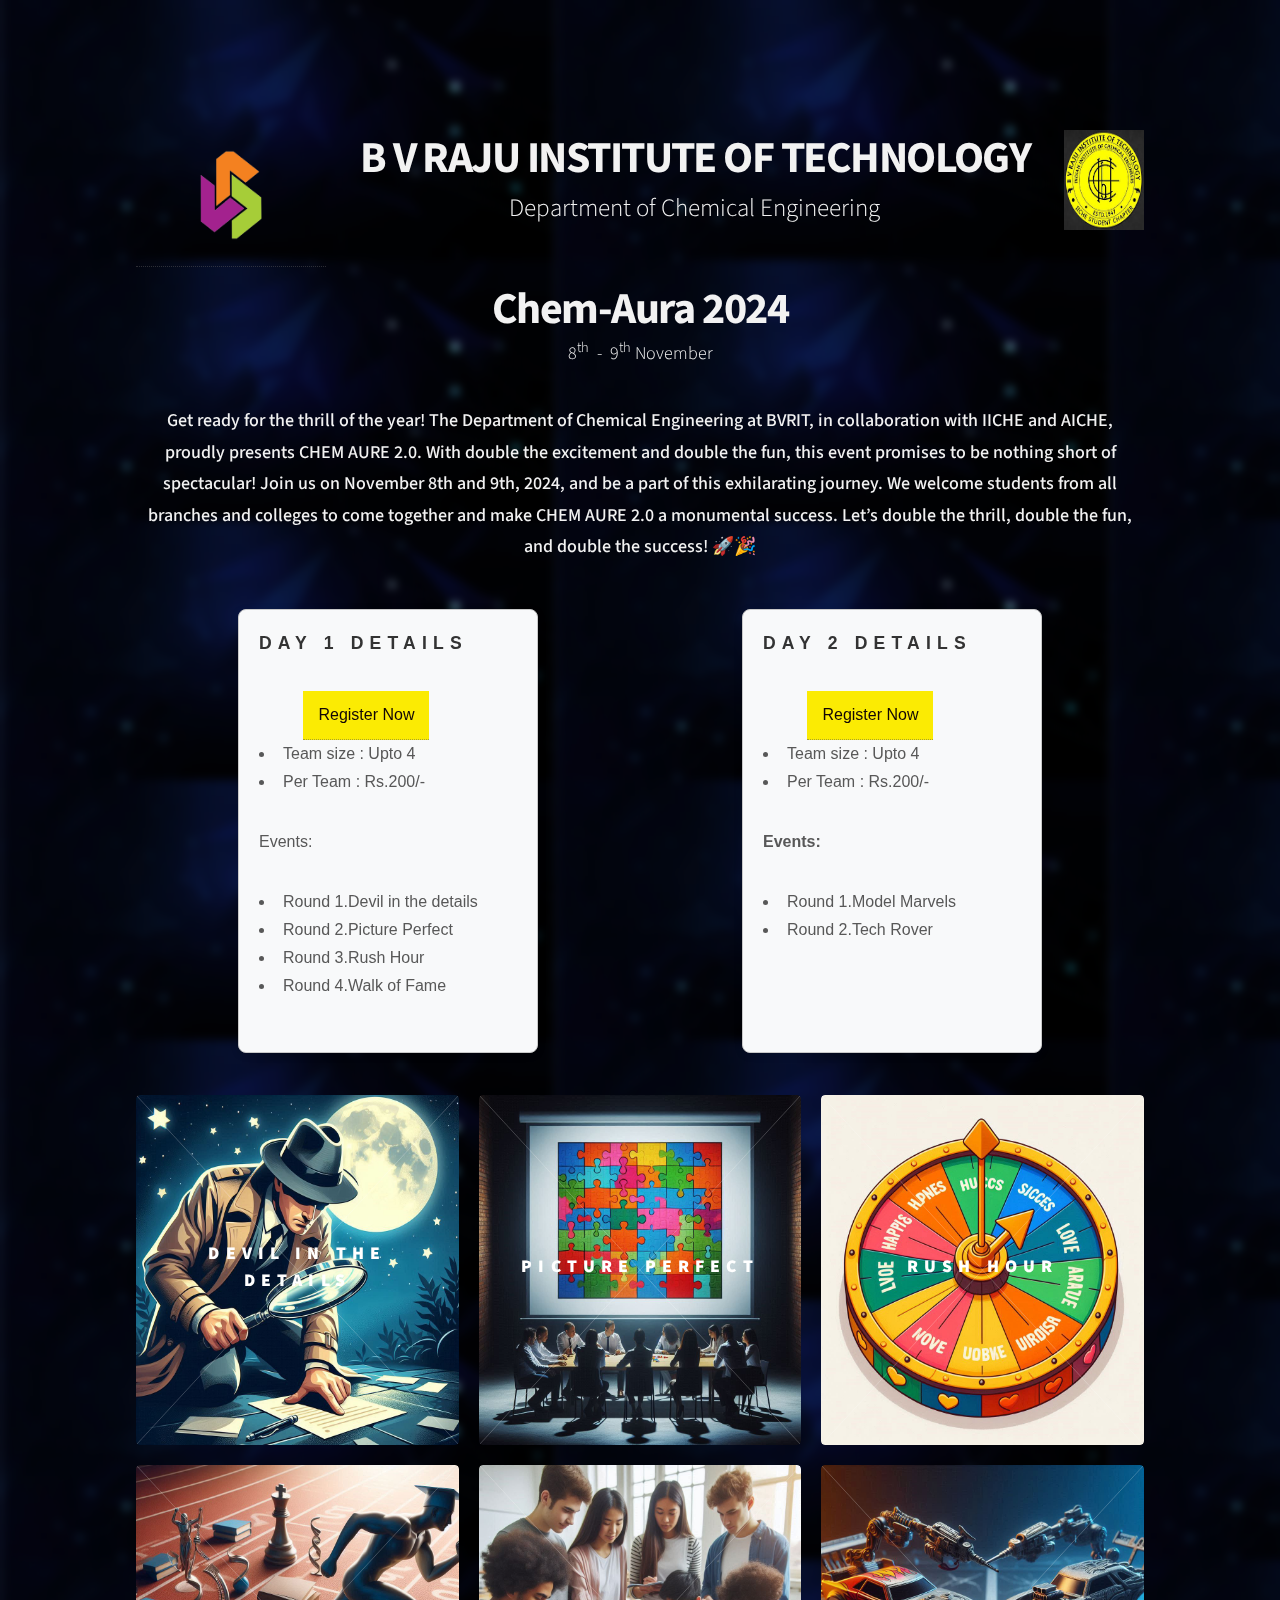
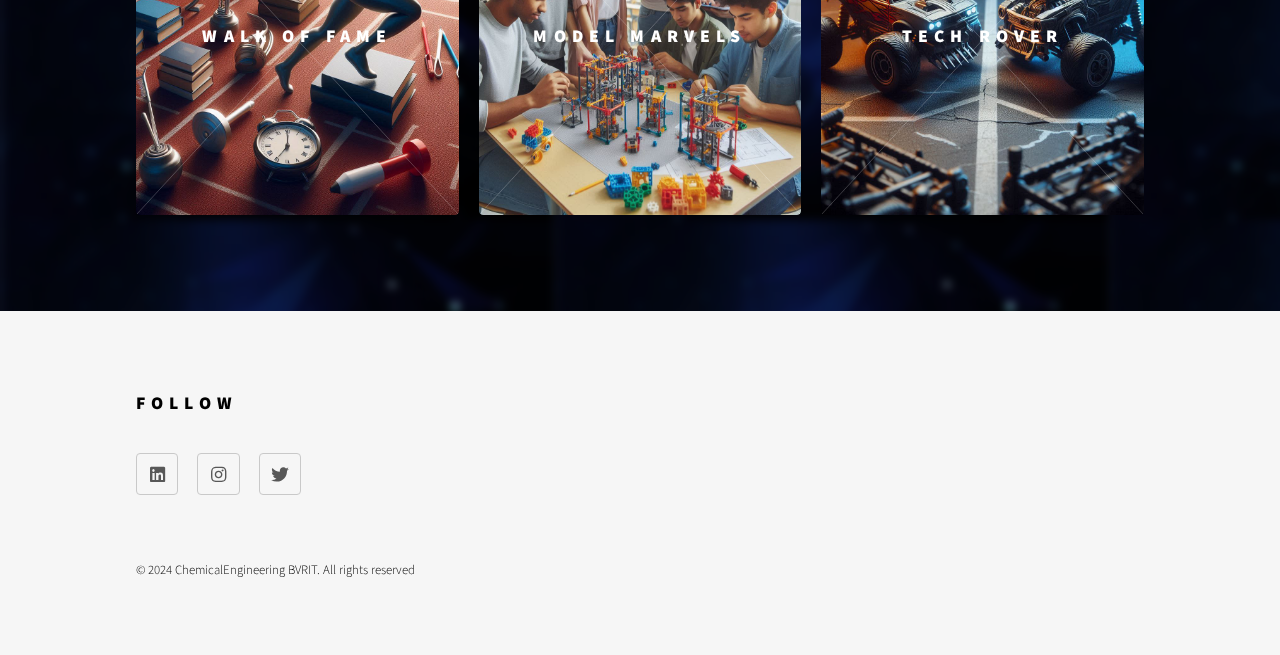
==== commit 1688886c: "index.html" ====
--- a/index.html
+++ b/index.html
@@ -119,7 +119,15 @@
                             <li>Team size : Upto 4</li>
                             <li>Per Team : Rs.200/-</li>
                         </ul>
-						<p><strong>Events:</strong> Devil in the Details , Picture Perfect , Rush Hour , Walk of Fame</p>
+						<p>Events:
+                        <ul>
+                            <li>Round 1.Devil in the details</li>
+                            <li>Round 2.Picture Perfect</li>
+                            <li>Round 3.Rush Hour</li>
+                            <li>Round 4.Walk of Fame</li>
+                        </ul>
+                    </p>
+
 					</div>
 					<div class="box">
 						<h2>Day 2 Details</h2>
@@ -128,7 +136,11 @@
                             <li>Team size : Upto 4</li>
                             <li>Per Team : Rs.200/-</li>
                         </ul>
-						<p><strong>Events:</strong> Model Marvels , Tech Rover</p>
+						<p><strong>Events:</strong> </p>
+                        <ul>
+                            <li>Round 1.Model Marvels</li>
+                            <li>Round 2.Tech Rover</li>
+                        </ul>
 					</div>
 				</div>
 
@@ -277,4 +289,4 @@
 
 </body>
 
-</html>+</html>
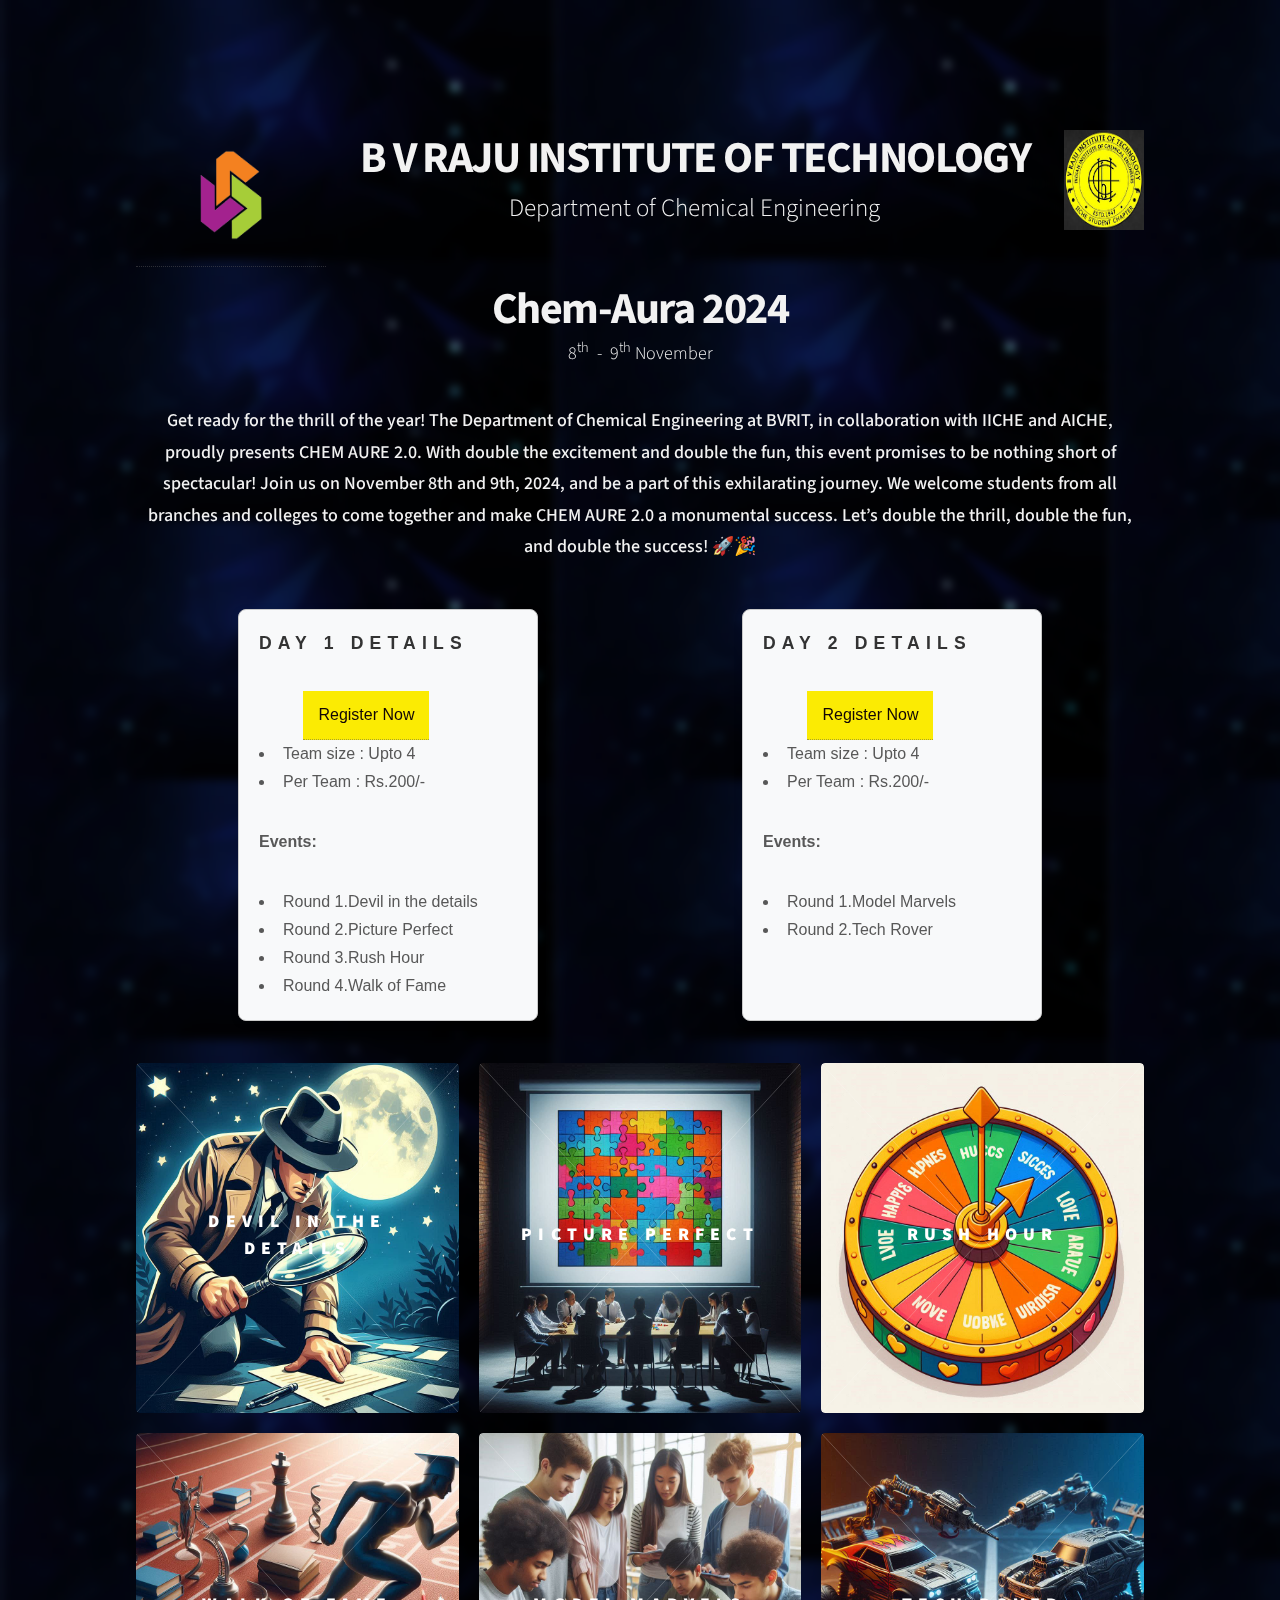
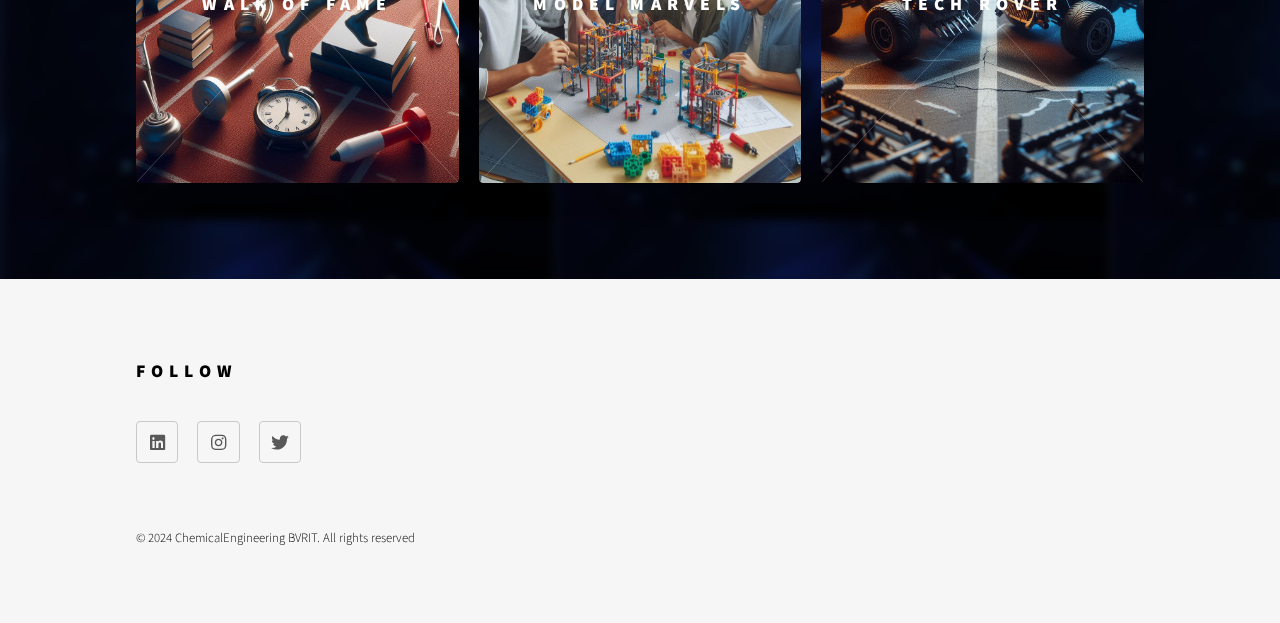
==== commit e3454dde: "index.html" ====
--- a/index.html
+++ b/index.html
@@ -119,14 +119,14 @@
                             <li>Team size : Upto 4</li>
                             <li>Per Team : Rs.200/-</li>
                         </ul>
-						<p>Events:
+						<p><strong>Events:</strong> </p>
                         <ul>
                             <li>Round 1.Devil in the details</li>
                             <li>Round 2.Picture Perfect</li>
                             <li>Round 3.Rush Hour</li>
                             <li>Round 4.Walk of Fame</li>
                         </ul>
-                    </p>
+                
 
 					</div>
 					<div class="box">
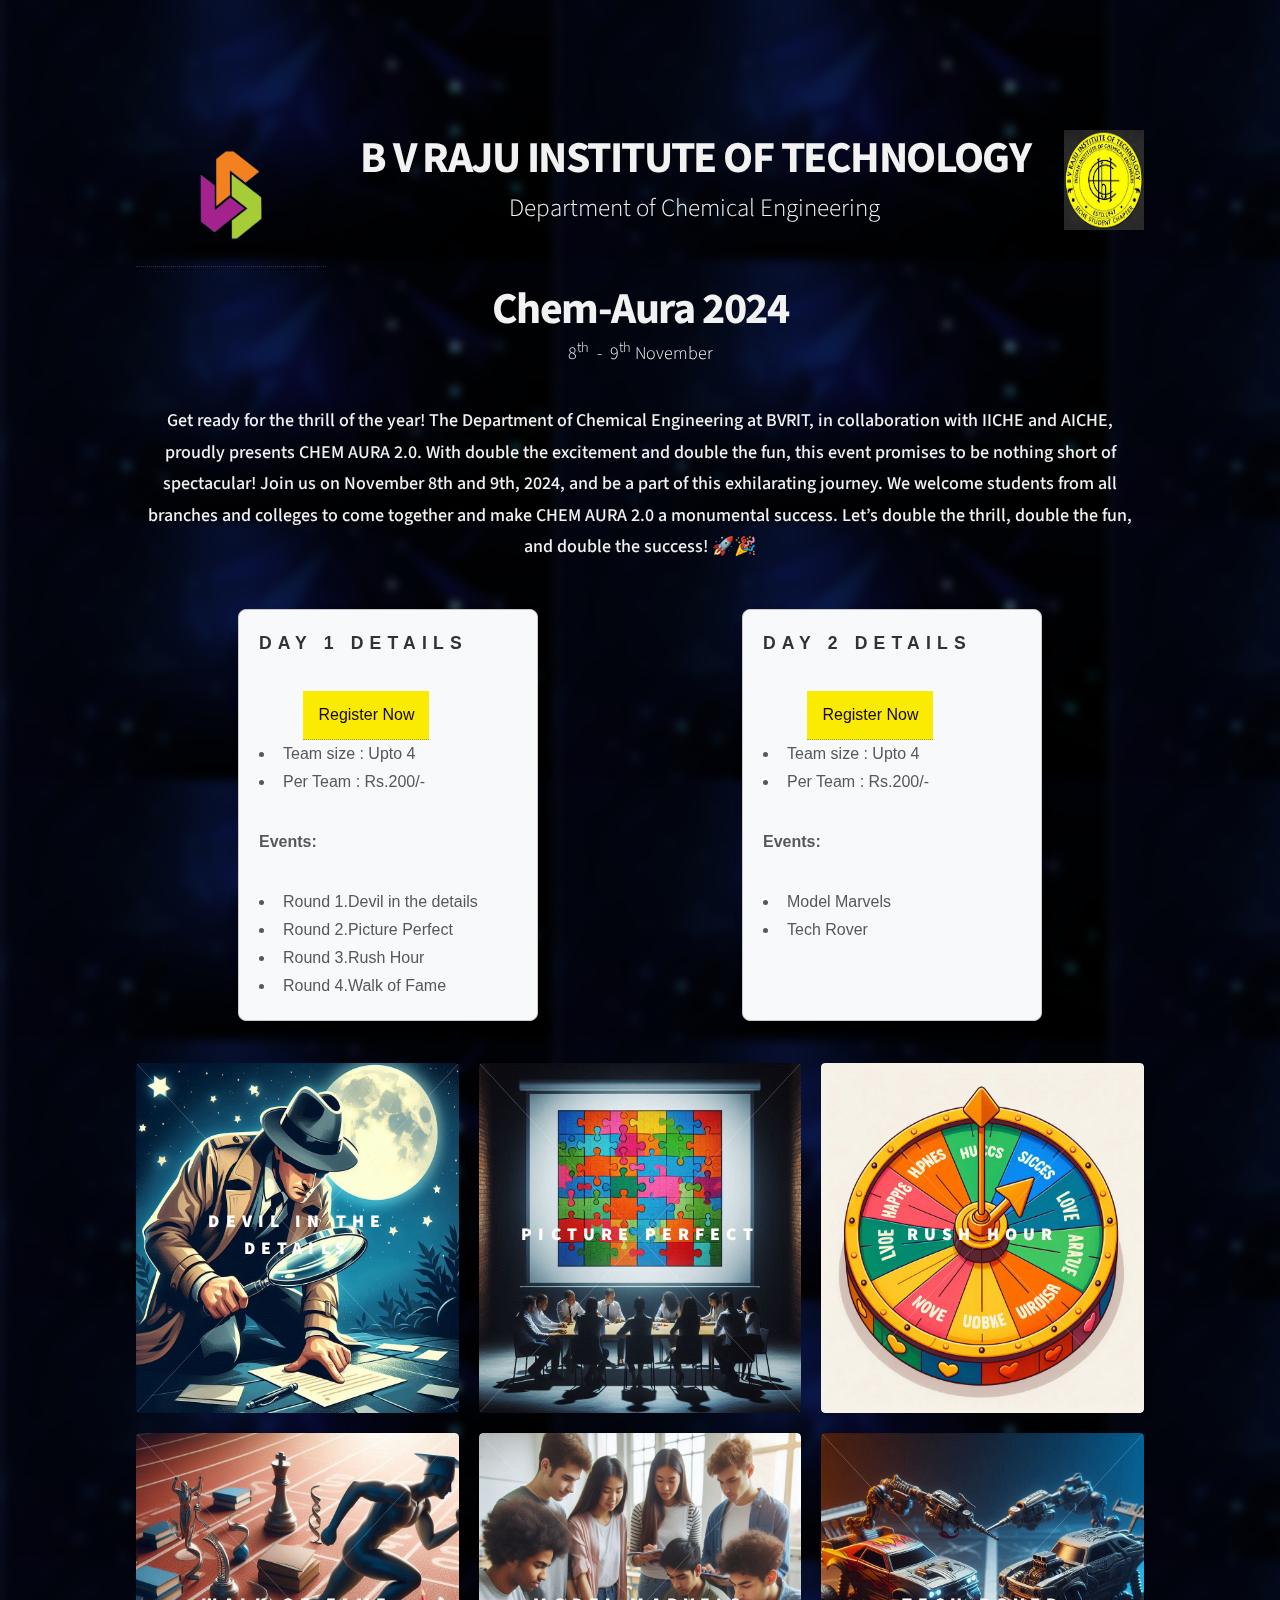
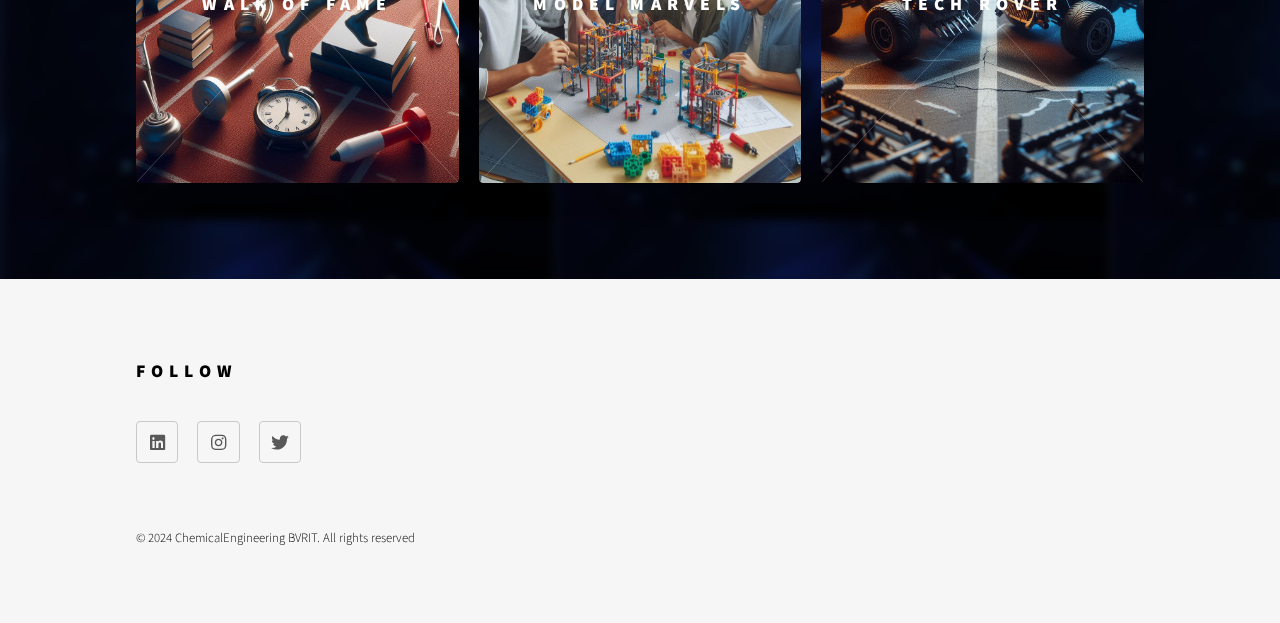
==== commit d89cd641: "index.html" ====
--- a/index.html
+++ b/index.html
@@ -107,7 +107,7 @@
 					</div>
 
 					<p style="font-weight: 500; font-size: 18px;">
-						Get ready for the thrill of the year! The Department of Chemical Engineering at BVRIT, in collaboration with IICHE and AICHE, proudly presents CHEM AURE 2.0. With double the excitement and double the fun, this event promises to be nothing short of spectacular! Join us on November 8th and 9th, 2024, and be a part of this exhilarating journey. We welcome students from all branches and colleges to come together and make CHEM AURE 2.0 a monumental success. Let’s double the thrill, double the fun, and double the success! 🚀🎉
+						Get ready for the thrill of the year! The Department of Chemical Engineering at BVRIT, in collaboration with IICHE and AICHE, proudly presents CHEM AURA 2.0. With double the excitement and double the fun, this event promises to be nothing short of spectacular! Join us on November 8th and 9th, 2024, and be a part of this exhilarating journey. We welcome students from all branches and colleges to come together and make CHEM AURA 2.0 a monumental success. Let’s double the thrill, double the fun, and double the success! 🚀🎉
 					</p>
 				</div>
                 <div class="box-container">
@@ -138,8 +138,8 @@
                         </ul>
 						<p><strong>Events:</strong> </p>
                         <ul>
-                            <li>Round 1.Model Marvels</li>
-                            <li>Round 2.Tech Rover</li>
+                            <li>Model Marvels</li>
+                            <li>Tech Rover</li>
                         </ul>
 					</div>
 				</div>
